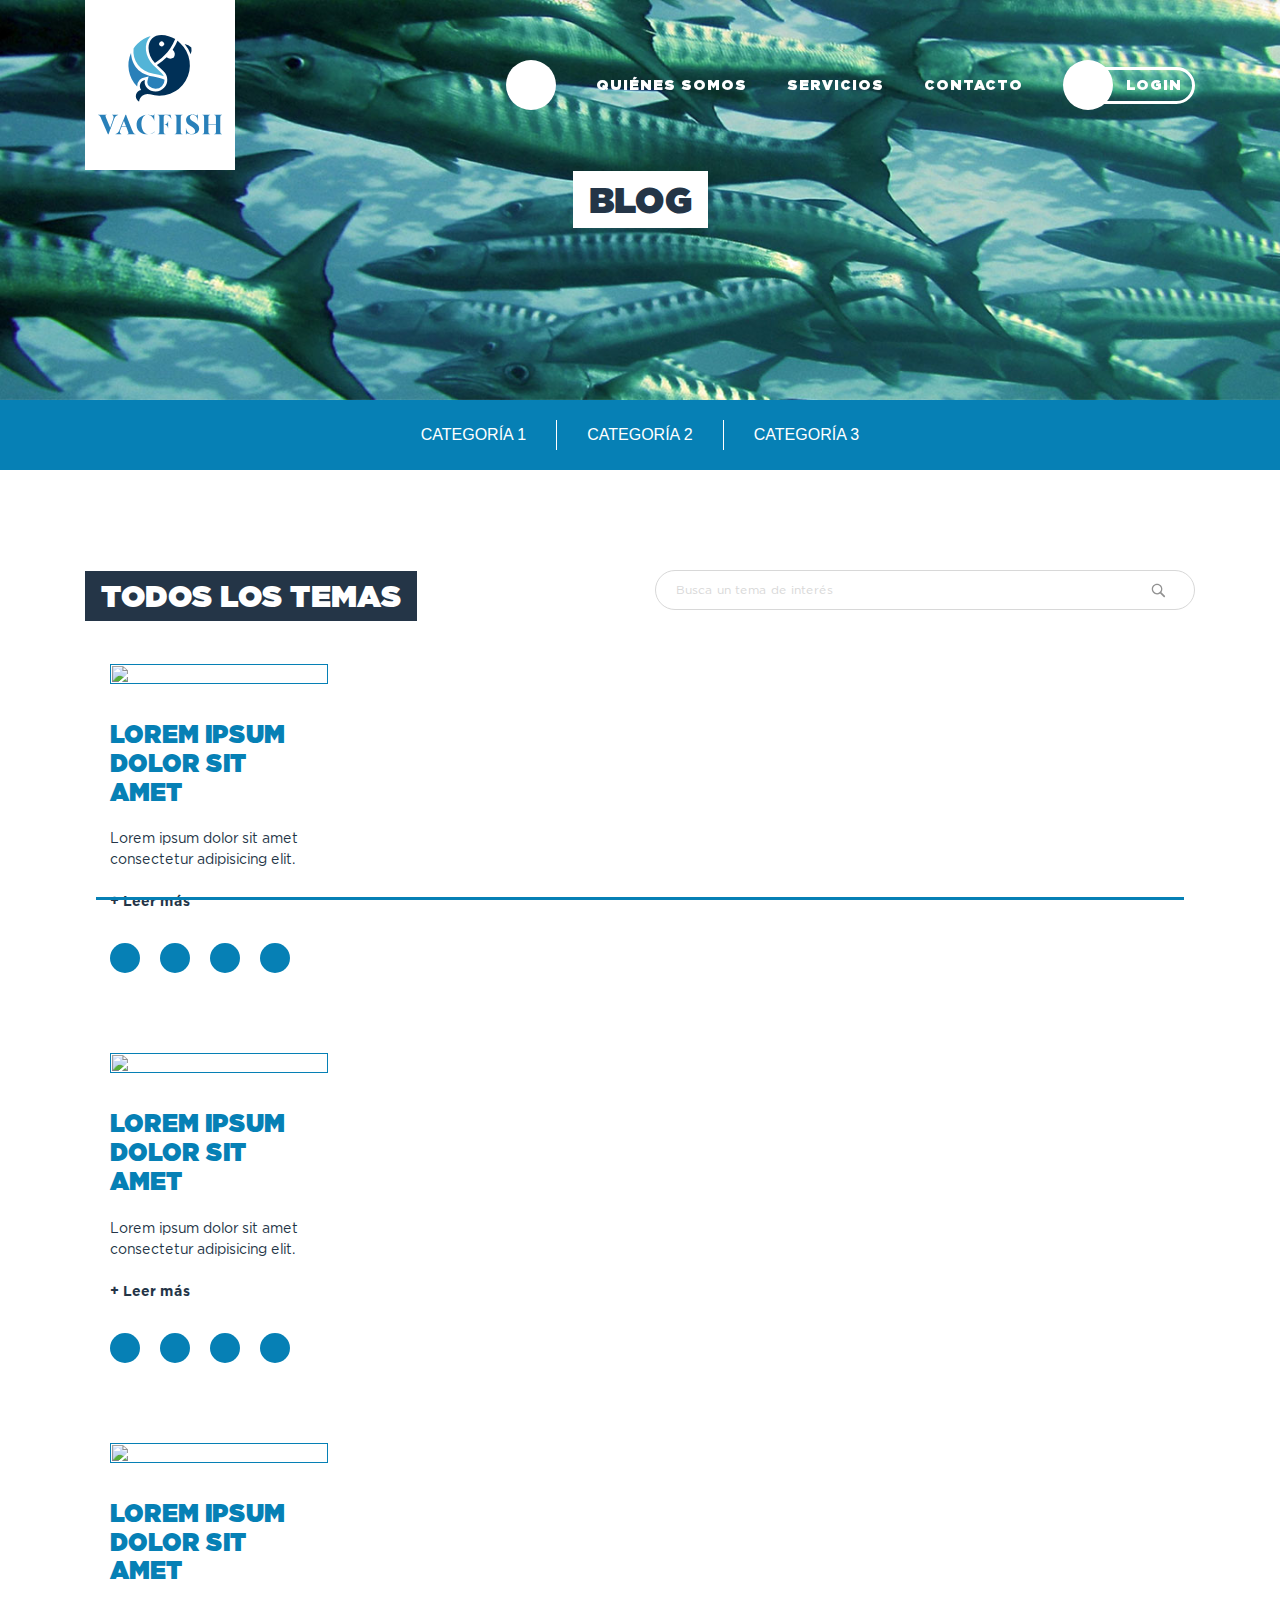
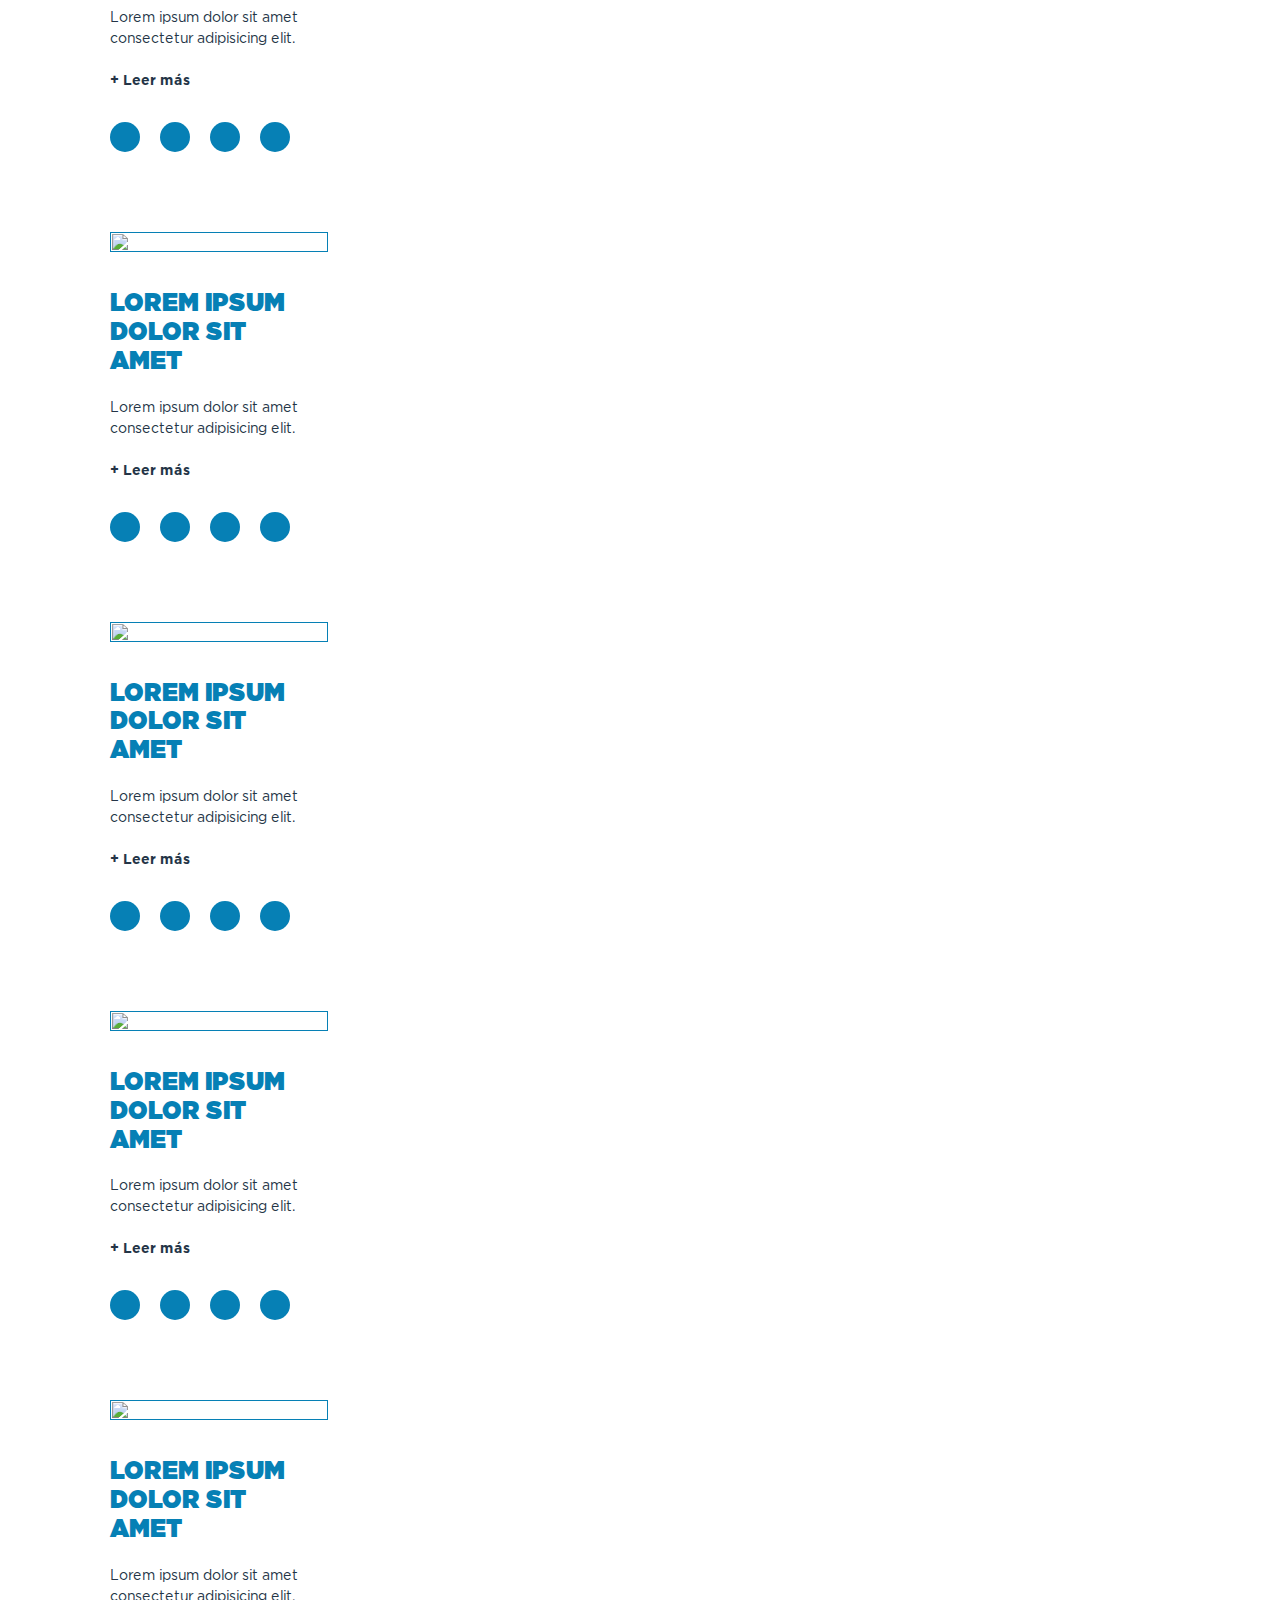
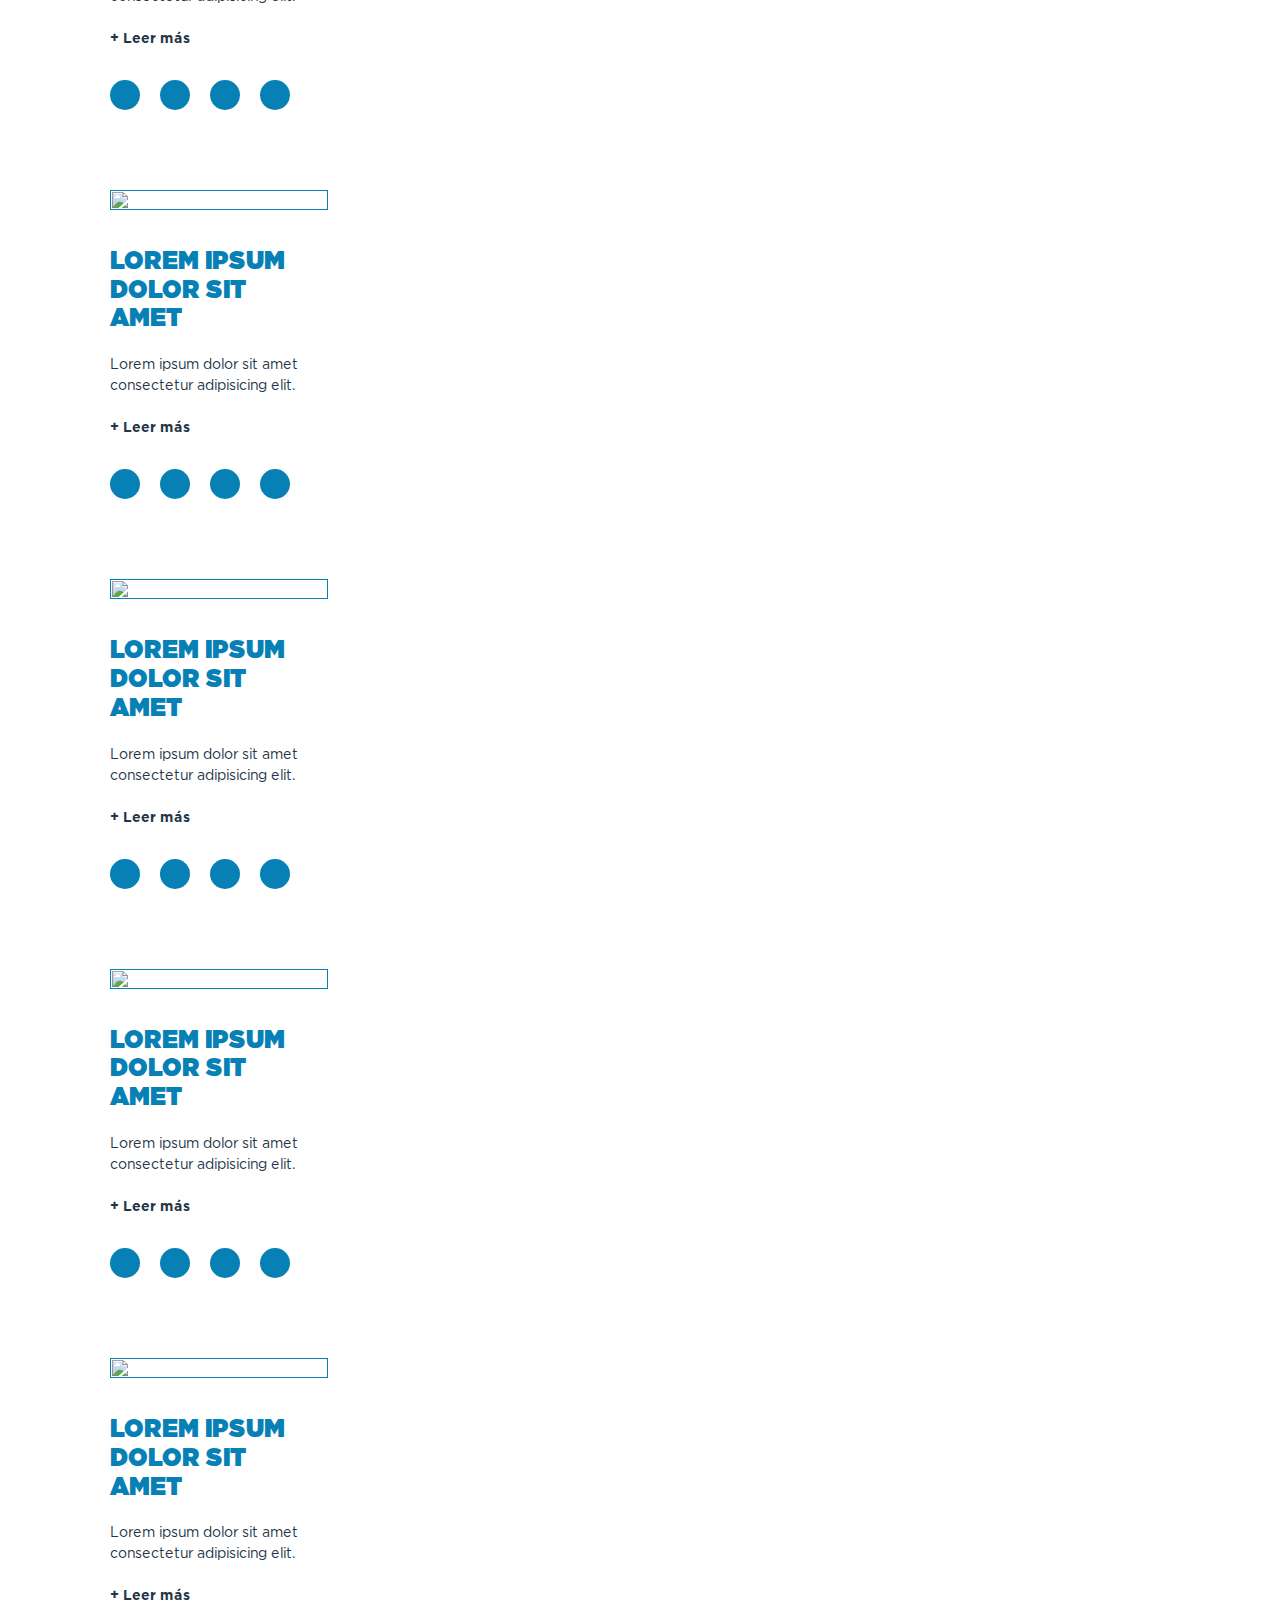
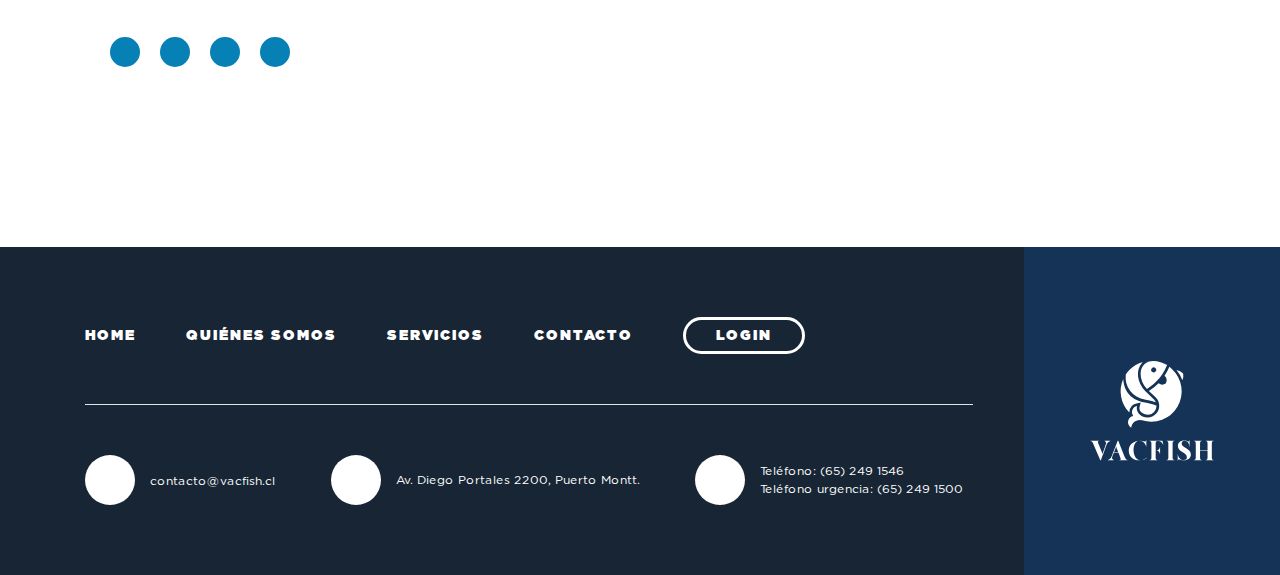
==== blog.html @ abd95c02 "primer commit" ====
<!doctype html>
<html lang="es">
	<head>
		<title></title>
		<meta charset="UTF-8">
		<meta name="description" content="">
		<meta name="keywords" content="">
		<meta property="og:url" content="">
		<meta property="og:type" content="website">
		<meta property="og:title" content="">
		<meta property="og:description" content="">
		<meta property="og:image" content="">
		<meta property="og:image:width" content="">
		<meta property="og:image:height" content="">
		<link rel="stylesheet" href="assets/css/bootstrap.min.css">
		<link rel="stylesheet" href="assets/css/main.css">
		<link rel="apple-touch-icon" sizes="57x57" href="assets/images/favicon/apple-icon-57x57.png">
		<link rel="apple-touch-icon" sizes="60x60" href="assets/images/favicon/apple-icon-60x60.png">
		<link rel="apple-touch-icon" sizes="72x72" href="assets/images/favicon/apple-icon-72x72.png">
		<link rel="apple-touch-icon" sizes="76x76" href="assets/images/favicon/apple-icon-76x76.png">
		<link rel="apple-touch-icon" sizes="114x114" href="assets/images/favicon/apple-icon-114x114.png">
		<link rel="apple-touch-icon" sizes="120x120" href="assets/images/favicon/apple-icon-120x120.png">
		<link rel="apple-touch-icon" sizes="144x144" href="assets/images/favicon/apple-icon-144x144.png">
		<link rel="apple-touch-icon" sizes="152x152" href="assets/images/favicon/apple-icon-152x152.png">
		<link rel="icon" sizes="16x16" href="assets/images/favicon/favicon-16x16.png">
		<link rel="icon" sizes="32x32" href="assets/images/favicon/favicon-32x32.png">
		<link rel="icon" sizes="96x96" href="assets/images/favicon/favicon-96x96.png">
		<meta name="viewport" content="width=device-width, user-scalable=no">
	</head>
	<body>
		<header class="header">
			<div class="container">
				<div class="logo">
					<a href="index.html">
						<img src="assets/svg/logo.svg" alt="">
					</a>
				</div>
				<nav>
					<ul>
						<li>
							<a href="index.html">
								<i class="fas fa-home"></i>
							</a>
						</li>
						<li>
							<a href="quienes-somos.html">Quiénes somos</a>
						</li>
						<li>
							<a href="servicios.html">Servicios</a>
						</li>
						<li>
							<a href="contacto.html">Contacto</a>
						</li>
						<li>
							<a href="">
								<i class="fas fa-user"></i>
								<span>Login</span>
							</a>
						</li>
					</ul>
				</nav>
				<nav class="navbar navbar-expand-lg navbar-light">
					<a class="navbar-brand" href="index.html">
						<img src="assets/svg/logo.svg" alt="">
					</a>
					<button class="navbar-toggler" type="button" data-toggle="collapse" data-target="#navbarNav" aria-controls="navbarNav" aria-expanded="false" aria-label="Toggle navigation">
						<i class="fas fa-align-justify"></i>
					</button>
					<div class="collapse navbar-collapse" id="navbarNav">
						<ul>
							<li>
								<a href="index.html">
									<i class="fas fa-home"></i>
								</a>
							</li>
							<li>
								<a href="quienes-somos.html">Quiénes somos</a>
							</li>
							<li>
								<a href="servicios.html">Servicios</a>
							</li>
							<li>
								<a href="contacto.html">Contacto</a>
							</li>
							<li>
								<a href="">Login</a>
							</li>
						</ul>
					</div>
				</nav>
			</div>
		</header>
		<main class="margin">
			<section class="bannerBlog">
				<img src="assets/images/banner-blog.jpg" alt="">
				<h1>
					<span>Blog</span>
				</h1>
			</section>
			<section class="blog">
				<nav>
					<div class="container">
						<a href="">Categoría 1</a>
						<a href="">Categoría 2</a>
						<a href="">Categoría 3</a>
					</div>
				</nav>
				<div class="container">
					<div class="row">
						<div class="col-xs-12 col-sm-6 col-lg-6">
							<h2>
								<span>Todos los temas</span>
							</h2>
						</div>
						<div class="col-xs-12 col-sm-6 col-lg-6">
							<input type="search" name="" id="" placeholder="Busca un tema de interés">
						</div>
					</div>
				</div>
				<div class="containerGrid">
					<div class="item">
						<a href="">
							<img src="http://placehold.it/350x300">
						</a>
						<a href="">
							<h3>Lorem ipsum dolor sit amet</h3>
						</a>
						<p>Lorem ipsum dolor sit amet consectetur adipisicing elit.</p>
						<a href="" class="readMore">+ Leer más</a>
						<div class="share">
							<a href="">
								<i class="fab fa-facebook-f"></i>
							</a>
							<a href="">
								<i class="fab fa-twitter"></i>
							</a>
							<a href="">
								<i class="fab fa-whatsapp"></i>
							</a>
							<a href="">
								<i class="fab fa-google-plus-g"></i>
							</a>
						</div>
					</div>
					<div class="item">
						<a href="">
							<img src="http://placehold.it/350x300">
						</a>
						<a href="">
							<h3>Lorem ipsum dolor sit amet</h3>
						</a>
						<p>Lorem ipsum dolor sit amet consectetur adipisicing elit.</p>
						<a href="" class="readMore">+ Leer más</a>
						<div class="share">
							<a href="">
								<i class="fab fa-facebook-f"></i>
							</a>
							<a href="">
								<i class="fab fa-twitter"></i>
							</a>
							<a href="">
								<i class="fab fa-whatsapp"></i>
							</a>
							<a href="">
								<i class="fab fa-google-plus-g"></i>
							</a>
						</div>
					</div>
					<div class="item">
						<a href="">
							<img src="http://placehold.it/350x300">
						</a>
						<a href="">
							<h3>Lorem ipsum dolor sit amet</h3>
						</a>
						<p>Lorem ipsum dolor sit amet consectetur adipisicing elit.</p>
						<a href="" class="readMore">+ Leer más</a>
						<div class="share">
							<a href="">
								<i class="fab fa-facebook-f"></i>
							</a>
							<a href="">
								<i class="fab fa-twitter"></i>
							</a>
							<a href="">
								<i class="fab fa-whatsapp"></i>
							</a>
							<a href="">
								<i class="fab fa-google-plus-g"></i>
							</a>
						</div>
					</div>
					<div class="item">
						<a href="">
							<img src="http://placehold.it/350x300">
						</a>
						<a href="">
							<h3>Lorem ipsum dolor sit amet</h3>
						</a>
						<p>Lorem ipsum dolor sit amet consectetur adipisicing elit.</p>
						<a href="" class="readMore">+ Leer más</a>
						<div class="share">
							<a href="">
								<i class="fab fa-facebook-f"></i>
							</a>
							<a href="">
								<i class="fab fa-twitter"></i>
							</a>
							<a href="">
								<i class="fab fa-whatsapp"></i>
							</a>
							<a href="">
								<i class="fab fa-google-plus-g"></i>
							</a>
						</div>
					</div>
					<div class="item">
						<a href="">
							<img src="http://placehold.it/350x300">
						</a>
						<a href="">
							<h3>Lorem ipsum dolor sit amet</h3>
						</a>
						<p>Lorem ipsum dolor sit amet consectetur adipisicing elit.</p>
						<a href="" class="readMore">+ Leer más</a>
						<div class="share">
							<a href="">
								<i class="fab fa-facebook-f"></i>
							</a>
							<a href="">
								<i class="fab fa-twitter"></i>
							</a>
							<a href="">
								<i class="fab fa-whatsapp"></i>
							</a>
							<a href="">
								<i class="fab fa-google-plus-g"></i>
							</a>
						</div>
					</div>
					<div class="item">
						<a href="">
							<img src="http://placehold.it/350x300">
						</a>
						<a href="">
							<h3>Lorem ipsum dolor sit amet</h3>
						</a>
						<p>Lorem ipsum dolor sit amet consectetur adipisicing elit.</p>
						<a href="" class="readMore">+ Leer más</a>
						<div class="share">
							<a href="">
								<i class="fab fa-facebook-f"></i>
							</a>
							<a href="">
								<i class="fab fa-twitter"></i>
							</a>
							<a href="">
								<i class="fab fa-whatsapp"></i>
							</a>
							<a href="">
								<i class="fab fa-google-plus-g"></i>
							</a>
						</div>
					</div>
					<div class="item">
						<a href="">
							<img src="http://placehold.it/350x300">
						</a>
						<a href="">
							<h3>Lorem ipsum dolor sit amet</h3>
						</a>
						<p>Lorem ipsum dolor sit amet consectetur adipisicing elit.</p>
						<a href="" class="readMore">+ Leer más</a>
						<div class="share">
							<a href="">
								<i class="fab fa-facebook-f"></i>
							</a>
							<a href="">
								<i class="fab fa-twitter"></i>
							</a>
							<a href="">
								<i class="fab fa-whatsapp"></i>
							</a>
							<a href="">
								<i class="fab fa-google-plus-g"></i>
							</a>
						</div>
					</div>
					<div class="item">
						<a href="">
							<img src="http://placehold.it/350x300">
						</a>
						<a href="">
							<h3>Lorem ipsum dolor sit amet</h3>
						</a>
						<p>Lorem ipsum dolor sit amet consectetur adipisicing elit.</p>
						<a href="" class="readMore">+ Leer más</a>
						<div class="share">
							<a href="">
								<i class="fab fa-facebook-f"></i>
							</a>
							<a href="">
								<i class="fab fa-twitter"></i>
							</a>
							<a href="">
								<i class="fab fa-whatsapp"></i>
							</a>
							<a href="">
								<i class="fab fa-google-plus-g"></i>
							</a>
						</div>
					</div>
					<div class="item">
						<a href="">
							<img src="http://placehold.it/350x300">
						</a>
						<a href="">
							<h3>Lorem ipsum dolor sit amet</h3>
						</a>
						<p>Lorem ipsum dolor sit amet consectetur adipisicing elit.</p>
						<a href="" class="readMore">+ Leer más</a>
						<div class="share">
							<a href="">
								<i class="fab fa-facebook-f"></i>
							</a>
							<a href="">
								<i class="fab fa-twitter"></i>
							</a>
							<a href="">
								<i class="fab fa-whatsapp"></i>
							</a>
							<a href="">
								<i class="fab fa-google-plus-g"></i>
							</a>
						</div>
					</div>
					<div class="item">
						<a href="">
							<img src="http://placehold.it/350x300">
						</a>
						<a href="">
							<h3>Lorem ipsum dolor sit amet</h3>
						</a>
						<p>Lorem ipsum dolor sit amet consectetur adipisicing elit.</p>
						<a href="" class="readMore">+ Leer más</a>
						<div class="share">
							<a href="">
								<i class="fab fa-facebook-f"></i>
							</a>
							<a href="">
								<i class="fab fa-twitter"></i>
							</a>
							<a href="">
								<i class="fab fa-whatsapp"></i>
							</a>
							<a href="">
								<i class="fab fa-google-plus-g"></i>
							</a>
						</div>
					</div>
					<div class="item">
						<a href="">
							<img src="http://placehold.it/350x300">
						</a>
						<a href="">
							<h3>Lorem ipsum dolor sit amet</h3>
						</a>
						<p>Lorem ipsum dolor sit amet consectetur adipisicing elit.</p>
						<a href="" class="readMore">+ Leer más</a>
						<div class="share">
							<a href="">
								<i class="fab fa-facebook-f"></i>
							</a>
							<a href="">
								<i class="fab fa-twitter"></i>
							</a>
							<a href="">
								<i class="fab fa-whatsapp"></i>
							</a>
							<a href="">
								<i class="fab fa-google-plus-g"></i>
							</a>
						</div>
					</div>
				</div>
			</section>
		</main>
		<footer>
			<div class="container">
				<nav>
					<ul>
						<li>
							<a href="index.html">Home</a>
						</li>
						<li>
							<a href="quienes-somos.html">Quiénes somos</a>
						</li>
						<li>
							<a href="servicios.html">Servicios</a>
						</li>
						<li>
							<a href="contacto.html">Contacto</a>
						</li>
						<li>
							<a href="">
								<span>Login</span></a>
						</li>
					</ul>
				</nav>
				<hr>
				<div class="contact">
					<div class="column">
						<div class="icon">
							<i class="far fa-envelope"></i>
						</div>
						<div class="text">
							<a href="mailto:contacto@vacfish.cl">contacto@vacfish.cl</a>
						</div>
					</div>
					<div class="column">
						<div class="icon">
							<i class="fas fa-map-marker-alt"></i>
						</div>
						<div class="text">
							<p>Av. Diego Portales 2200, Puerto Montt.</p>
						</div>
					</div>
					<div class="column">
						<div class="icon">
							<i class="fas fa-phone"></i>
						</div>
						<div class="text">
							<p>Teléfono: <a href="tel:+652491546">(65) 249 1546</a></p>
							<p>Teléfono urgencia: <a href="tel:+652491500">(65) 249 1500</a></p>
						</div>
					</div>
				</div>
			</div>
			<a class="logo" href="">
				<img src="assets/svg/logo.svg" alt="">
			</a>
		</footer>
		<link rel="stylesheet" href="assets/css/swiper.min.css">
		<link rel="stylesheet" href="https://use.fontawesome.com/releases/v5.6.3/css/all.css" integrity="sha384-UHRtZLI+pbxtHCWp1t77Bi1L4ZtiqrqD80Kn4Z8NTSRyMA2Fd33n5dQ8lWUE00s/" crossorigin="anonymous">
		<script type="text/javascript" src="assets/js/jquery.min.js"></script>
		<script type="text/javascript" src="https://cdnjs.cloudflare.com/ajax/libs/masonry/3.3.2/masonry.pkgd.min.js"></script>
		<script type="text/javascript" src="assets/js/bootstrap.min.js"></script>
		<script>
			$(function() {
				var header = $(".header");
				$(window).scroll(function() {
					var scroll = $(window).scrollTop();
					if (scroll >= 1) {
						header.removeClass('header').addClass("headerScroll");
					} else {
						header.removeClass("headerScroll").addClass('header');
					}
				});
			});
			$(function() {
				var margin = $(".margin");
				$(window).scroll(function() {
					var scroll = $(window).scrollTop();
					if (scroll >= 1) {
						margin.removeClass('margin').addClass("marginScroll");
					} else {
						margin.removeClass("marginScroll").addClass('margin');
					}
				});
			});
			var container = document.querySelector('.containerGrid')
			var msnry = new Masonry( container, {
				itemSelector: '.item'
			});
		</script>
	</body>
</html>
---- assets/css/main.css ----
@import url(../css/fonts.css);
/*COLORES*/
/**/
/* line 2, ../sass/components/_header.scss */
header.header, header.headerScroll {
  width: 100%;
  position: fixed;
  top: 0;
  z-index: 9999;
}
/* line 8, ../sass/components/_header.scss */
header.header .container, header.headerScroll .container {
  display: flex;
  flex-flow: row wrap;
  align-items: center;
  justify-content: space-between;
}
/* line 13, ../sass/components/_header.scss */
header.header .container .logo, header.headerScroll .container .logo {
  width: 150px;
  height: 170px;
  display: inline-flex;
  align-items: center;
  justify-content: center;
  background: #fff;
  z-index: 999;
}
/* line 22, ../sass/components/_header.scss */
header.header .container .logo a img, header.headerScroll .container .logo a img {
  height: 100px;
}
/* line 27, ../sass/components/_header.scss */
header.header .container nav, header.headerScroll .container nav {
  display: inline-flex;
  z-index: 999;
}
/* line 30, ../sass/components/_header.scss */
header.header .container nav ul, header.headerScroll .container nav ul {
  display: flex;
  flex-flow: row wrap;
  justify-content: flex-end;
}
/* line 34, ../sass/components/_header.scss */
header.header .container nav ul li, header.headerScroll .container nav ul li {
  display: flex;
  align-items: center;
  justify-content: center;
  margin-left: 40px;
}
/* line 39, ../sass/components/_header.scss */
header.header .container nav ul li a, header.headerScroll .container nav ul li a {
  display: flex;
  align-items: center;
  letter-spacing: 1px;
  text-transform: uppercase;
  font-family: "Gotham Ultra";
  font-size: 14px;
  color: #fff;
}
/* line 47, ../sass/components/_header.scss */
header.header .container nav ul li a i, header.headerScroll .container nav ul li a i {
  width: 50px;
  height: 50px;
  display: flex;
  align-items: center;
  justify-content: center;
  z-index: 999;
  background: #fff;
  border-radius: 100%;
  font-size: 24px;
  color: #243547;
}
/* line 59, ../sass/components/_header.scss */
header.header .container nav ul li a span, header.headerScroll .container nav ul li a span {
  display: flex;
  align-items: center;
  margin-left: -30px;
  padding: 5px 10px 5px 40px;
  border: 3px solid #fff;
  border-radius: 20px;
}
/* line 67, ../sass/components/_header.scss */
header.header .container nav ul li a:hover, header.headerScroll .container nav ul li a:hover {
  color: #0680b5;
}
/* line 69, ../sass/components/_header.scss */
header.header .container nav ul li a:hover i, header.headerScroll .container nav ul li a:hover i {
  background: #0680b5;
  color: #fff;
  transition: .3s ease-in;
}
/* line 74, ../sass/components/_header.scss */
header.header .container nav ul li a:hover span, header.headerScroll .container nav ul li a:hover span {
  background: #0680b5;
  border: 3px solid #0680b5;
  color: #fff;
  transition: .3s ease-in;
}
/* line 84, ../sass/components/_header.scss */
header.header .container nav.navbar, header.headerScroll .container nav.navbar {
  display: none;
}
@media (max-width: 991px) {
  /* line 91, ../sass/components/_header.scss */
  header.header .container .logo, header.headerScroll .container .logo {
    width: 100px;
    height: 130px;
  }
  /* line 94, ../sass/components/_header.scss */
  header.header .container .logo img, header.headerScroll .container .logo img {
    height: 70px;
  }
  /* line 100, ../sass/components/_header.scss */
  header.header .container nav ul li, header.headerScroll .container nav ul li {
    margin-left: 20px;
  }
  /* line 102, ../sass/components/_header.scss */
  header.header .container nav ul li a, header.headerScroll .container nav ul li a {
    font-size: 12px;
  }
  /* line 104, ../sass/components/_header.scss */
  header.header .container nav ul li a i, header.headerScroll .container nav ul li a i {
    width: 30px;
    height: 30px;
    font-size: 16px;
  }
  /* line 109, ../sass/components/_header.scss */
  header.header .container nav ul li a span, header.headerScroll .container nav ul li a span {
    padding: 0 15px 0 40px;
  }
}
@media (max-width: 767px) {
  /* line 119, ../sass/components/_header.scss */
  header.header .container, header.headerScroll .container {
    width: 100%;
    max-width: 100%;
    position: absolute;
    z-index: 999;
    background: #fff;
  }
  /* line 125, ../sass/components/_header.scss */
  header.header .container .logo, header.headerScroll .container .logo {
    display: none;
  }
  /* line 128, ../sass/components/_header.scss */
  header.header .container nav, header.headerScroll .container nav {
    display: none;
  }
  /* line 130, ../sass/components/_header.scss */
  header.header .container nav.navbar, header.headerScroll .container nav.navbar {
    width: 100%;
    display: flex;
    flex-flow: row wrap;
    align-items: center;
    padding: 0;
    position: relative;
  }
  /* line 137, ../sass/components/_header.scss */
  header.header .container nav.navbar .navbar-brand, header.headerScroll .container nav.navbar .navbar-brand {
    width: 70px;
    height: 100px;
    display: inline-flex;
    align-items: center;
    justify-content: center;
    margin: 0;
    padding: 0;
    background: #fff;
  }
  /* line 146, ../sass/components/_header.scss */
  header.header .container nav.navbar .navbar-brand img, header.headerScroll .container nav.navbar .navbar-brand img {
    height: 50px;
  }
  /* line 150, ../sass/components/_header.scss */
  header.header .container nav.navbar .navbar-toggler, header.headerScroll .container nav.navbar .navbar-toggler {
    position: absolute;
    top: 35px;
    right: 0;
    border: 1px solid #0680b5;
  }
  /* line 155, ../sass/components/_header.scss */
  header.header .container nav.navbar .navbar-toggler i, header.headerScroll .container nav.navbar .navbar-toggler i {
    color: #0680b5;
  }
  /* line 160, ../sass/components/_header.scss */
  header.header .container nav.navbar .navbar-collapse ul, header.headerScroll .container nav.navbar .navbar-collapse ul {
    max-height: calc(100vh - 50px) !important;
    flex-flow: column wrap;
    background: #fff;
  }
  /* line 164, ../sass/components/_header.scss */
  header.header .container nav.navbar .navbar-collapse ul li, header.headerScroll .container nav.navbar .navbar-collapse ul li {
    margin-bottom: 15px;
    margin-left: 0;
  }
  /* line 167, ../sass/components/_header.scss */
  header.header .container nav.navbar .navbar-collapse ul li a, header.headerScroll .container nav.navbar .navbar-collapse ul li a {
    font-size: 14px;
    color: #0680b5;
  }
  /* line 170, ../sass/components/_header.scss */
  header.header .container nav.navbar .navbar-collapse ul li a:hover, header.headerScroll .container nav.navbar .navbar-collapse ul li a:hover {
    color: #243547;
  }
}
/* line 182, ../sass/components/_header.scss */
header.headerScroll {
  background: #fff;
  box-shadow: 0px 0px 10px 0px rgba(0, 0, 0, 0.1);
  transition: .2s all;
}
/* line 187, ../sass/components/_header.scss */
header.headerScroll .container .logo {
  height: auto;
  padding: 20px 0;
  transition: .2s all;
}
/* line 192, ../sass/components/_header.scss */
header.headerScroll .container .logo a img {
  height: 50px;
  transition: .2s all;
}
/* line 201, ../sass/components/_header.scss */
header.headerScroll .container nav ul li a {
  color: #243547;
  transition: .2s all;
}
/* line 204, ../sass/components/_header.scss */
header.headerScroll .container nav ul li a i {
  background: #243547;
  color: #fff;
  transition: .2s all;
}
/* line 209, ../sass/components/_header.scss */
header.headerScroll .container nav ul li a span {
  border: 3px solid #243547;
  transition: .2s all;
}

/* line 1, ../sass/components/_home.scss */
.margin {
  margin-top: 0;
  transition: .2s all;
}

/* line 5, ../sass/components/_home.scss */
.marginScroll {
  margin-top: 90px;
  transition: .2s all;
}

/* line 9, ../sass/components/_home.scss */
.sliderHome {
  width: 100%;
  height: 100%;
}
/* line 13, ../sass/components/_home.scss */
.sliderHome .swiper-slide img {
  width: 100%;
  height: 100%;
  object-fit: cover;
}
/* line 19, ../sass/components/_home.scss */
.sliderHome .swiper-slide article .containerText {
  width: 100%;
  max-width: 1140px;
  display: flex;
  flex-flow: column wrap;
  align-items: flex-end;
  margin: 0 auto;
  padding: 0 15px;
  position: absolute;
  right: 0;
  bottom: 50px;
  left: 0;
}
/* line 31, ../sass/components/_home.scss */
.sliderHome .swiper-slide article .containerText .text {
  width: 40%;
  text-align: right;
}
/* line 35, ../sass/components/_home.scss */
.sliderHome .swiper-slide article .containerText .text .title h2 {
  display: inline-block;
  margin-right: 1rem;
  margin-bottom: .5rem;
  text-transform: uppercase;
  font-family: "Gotham Ultra";
  font-size: 40px;
  color: #243547;
}
/* line 43, ../sass/components/_home.scss */
.sliderHome .swiper-slide article .containerText .text .title h2 span {
  padding: .5rem 0;
  background: #fff;
  box-shadow: 1rem 0px 0px #fff, -1rem 0px 0px #fff;
  transition: .3s ease-in-out;
}
/* line 51, ../sass/components/_home.scss */
.sliderHome .swiper-slide article .containerText .text .title:hover h2 {
  color: #fff;
}
/* line 53, ../sass/components/_home.scss */
.sliderHome .swiper-slide article .containerText .text .title:hover h2 span {
  background: #54bdd9;
  box-shadow: 1rem 0px 0px #54bdd9, -1rem 0px 0px #54bdd9;
  transition: .3s ease-in;
}
/* line 61, ../sass/components/_home.scss */
.sliderHome .swiper-slide article .containerText .text p {
  margin-top: 20px;
  font-family: "Gotham Book";
  font-size: 18px;
  color: #fff;
}
/* line 67, ../sass/components/_home.scss */
.sliderHome .swiper-slide article .containerText .text .readMore {
  display: inline-block;
  margin-top: 30px;
  padding: 10px 20px;
  border: 2px solid #fff;
  letter-spacing: 1px;
  text-transform: uppercase;
  font-family: "Gotham Ultra";
  font-size: 14px;
  color: #fff;
}
/* line 77, ../sass/components/_home.scss */
.sliderHome .swiper-slide article .containerText .text .readMore:hover {
  background: #54bdd9;
  border: 2px solid #54bdd9;
}
/* line 87, ../sass/components/_home.scss */
.sliderHome .swiper-pagination-bullets .swiper-pagination-bullet {
  width: 20px !important;
  height: 20px !important;
  margin: 0 15px 0 0 !important;
  background: #fff;
  opacity: 1;
}
/* line 93, ../sass/components/_home.scss */
.sliderHome .swiper-pagination-bullets .swiper-pagination-bullet-active {
  border: 3px solid #54bdd9;
}
/* line 96, ../sass/components/_home.scss */
.sliderHome .swiper-pagination-bullets .swiper-pagination-bullet:last-of-type {
  margin-right: 0 !important;
}
@media (max-width: 1199px) {
  /* line 104, ../sass/components/_home.scss */
  .sliderHome .swiper-slide article .containerText {
    max-width: 960px;
  }
}
@media (max-width: 991px) {
  /* line 113, ../sass/components/_home.scss */
  .sliderHome .swiper-slide article .containerText {
    max-width: 720px;
  }
  /* line 115, ../sass/components/_home.scss */
  .sliderHome .swiper-slide article .containerText .text {
    width: 50%;
  }
  /* line 118, ../sass/components/_home.scss */
  .sliderHome .swiper-slide article .containerText .text .title h2 {
    font-size: 30px;
  }
  /* line 122, ../sass/components/_home.scss */
  .sliderHome .swiper-slide article .containerText .text p {
    font-size: 16px;
  }
}
@media (max-width: 767px) {
  /* line 133, ../sass/components/_home.scss */
  .sliderHome .swiper-slide article .containerText {
    max-width: 540px;
  }
  /* line 135, ../sass/components/_home.scss */
  .sliderHome .swiper-slide article .containerText .text {
    width: 80%;
  }
}
@media (max-width: 575px) {
  /* line 145, ../sass/components/_home.scss */
  .sliderHome .swiper-slide article .containerText {
    max-width: 300px;
  }
  /* line 147, ../sass/components/_home.scss */
  .sliderHome .swiper-slide article .containerText .text {
    width: 100%;
    text-align: center;
  }
  /* line 150, ../sass/components/_home.scss */
  .sliderHome .swiper-slide article .containerText .text h2 {
    margin-left: 1rem;
  }
}

/* line 159, ../sass/components/_home.scss */
.featuredNews {
  padding: 100px 0;
}
/* line 161, ../sass/components/_home.scss */
.featuredNews article {
  margin-bottom: 100px;
}
/* line 163, ../sass/components/_home.scss */
.featuredNews article:last-of-type {
  margin-bottom: 0;
}
/* line 168, ../sass/components/_home.scss */
.featuredNews .title h2 {
  display: inline-block;
  margin-top: .3rem;
  margin-bottom: 20px;
  margin-left: 1rem;
  line-height: 40px;
  text-transform: uppercase;
  font-family: "Gotham Ultra";
  font-size: 30px;
  color: #fff;
}
/* line 178, ../sass/components/_home.scss */
.featuredNews .title h2 span {
  padding: .5rem 0;
  background: #243547;
  box-shadow: 1rem 0px 0px #243547, -1rem 0px 0px #243547;
  transition: .3s ease-in-out;
}
/* line 186, ../sass/components/_home.scss */
.featuredNews .title:hover h2 {
  color: #fff;
}
/* line 188, ../sass/components/_home.scss */
.featuredNews .title:hover h2 span {
  background: #0680b5;
  box-shadow: 1rem 0px 0px #0680b5, -1rem 0px 0px #0680b5;
  transition: .3s ease-in;
}
/* line 196, ../sass/components/_home.scss */
.featuredNews p {
  font-family: "Gotham Book";
  font-size: 14px;
  color: #243547;
}
/* line 201, ../sass/components/_home.scss */
.featuredNews .readMore {
  display: inline-block;
  margin-top: 30px;
  padding: 10px 20px;
  border: 2px solid #243547;
  letter-spacing: 1px;
  text-align: center;
  text-transform: uppercase;
  font-family: "Gotham Ultra";
  font-size: 14px;
  color: #243547;
}
/* line 212, ../sass/components/_home.scss */
.featuredNews .readMore:hover {
  background: #0680b5;
  border: 2px solid #0680b5;
  color: #fff;
}
/* line 219, ../sass/components/_home.scss */
.featuredNews a img {
  width: 100%;
  height: 100%;
  object-fit: cover;
}
@media (max-width: 991px) {
  /* line 226, ../sass/components/_home.scss */
  .featuredNews article {
    margin-bottom: 50px;
  }
  /* line 229, ../sass/components/_home.scss */
  .featuredNews .readMore {
    width: 100%;
    margin-bottom: 30px;
  }
}

/* line 235, ../sass/components/_home.scss */
.news {
  padding-bottom: 100px;
}
/* line 238, ../sass/components/_home.scss */
.news article .img {
  height: 200px;
  display: block;
  margin-bottom: 30px;
}
/* line 242, ../sass/components/_home.scss */
.news article .img img {
  width: 100%;
  height: 100%;
  object-fit: cover;
}
/* line 249, ../sass/components/_home.scss */
.news article .title h2 {
  display: inline-block;
  margin-top: .2rem;
  margin-left: .5rem;
  line-height: 30px;
  text-transform: uppercase;
  font-family: "Gotham Ultra";
  font-size: 22px;
  color: #fff;
}
/* line 258, ../sass/components/_home.scss */
.news article .title h2 span {
  padding: .3rem 0;
  background: #243547;
  box-shadow: 0.5rem 0px 0px #243547, -0.5rem 0px 0px #243547;
  transition: .3s ease-in-out;
}
/* line 266, ../sass/components/_home.scss */
.news article .title:hover h2 {
  color: #fff;
}
/* line 268, ../sass/components/_home.scss */
.news article .title:hover h2 span {
  background: #0680b5;
  box-shadow: 0.5rem 0px 0px #0680b5, -0.5rem 0px 0px #0680b5;
  transition: .3s ease-in;
}
/* line 276, ../sass/components/_home.scss */
.news article p {
  margin-top: 20px;
  font-family: "Gotham Book";
  font-size: 14px;
  color: #243547;
}
/* line 282, ../sass/components/_home.scss */
.news article .readMore {
  display: inline-block;
  margin-top: 30px;
  padding: 10px 20px;
  border: 2px solid #243547;
  letter-spacing: 1px;
  text-align: center;
  text-transform: uppercase;
  font-family: "Gotham Ultra";
  font-size: 14px;
  color: #243547;
}
/* line 293, ../sass/components/_home.scss */
.news article .readMore:hover {
  background: #0680b5;
  border: 2px solid #0680b5;
  color: #fff;
}
@media (max-width: 991px) {
  /* line 302, ../sass/components/_home.scss */
  .news .row [class*=col-sm]:nth-of-type(1),
  .news .row [class*=col-sm]:nth-of-type(2) {
    margin-bottom: 50px;
  }
}
@media (max-width: 575px) {
  /* line 310, ../sass/components/_home.scss */
  .news .row [class*=col-sm]:nth-of-type(3) {
    margin-bottom: 50px;
  }
  /* line 315, ../sass/components/_home.scss */
  .news article .readMore {
    width: 100%;
  }
}

/* line 1, ../sass/components/_quienes-somos.scss */
.bannerUs {
  height: 400px;
  display: flex;
  flex-flow: column wrap;
  justify-content: center;
  position: relative;
}
/* line 7, ../sass/components/_quienes-somos.scss */
.bannerUs img {
  width: 100%;
  height: 100%;
  position: absolute;
  object-fit: cover;
}
/* line 13, ../sass/components/_quienes-somos.scss */
.bannerUs h1 {
  display: block;
  margin: 0 auto;
  z-index: 888;
  text-transform: uppercase;
  font-family: "Gotham Ultra";
  font-size: 36px;
  color: #243547;
}
/* line 21, ../sass/components/_quienes-somos.scss */
.bannerUs h1 span {
  padding: .5rem 0;
  background: #fff;
  box-shadow: 1rem 0px 0px #fff, -1rem 0px 0px #fff;
}
@media (max-width: 575px) {
  /* line 1, ../sass/components/_quienes-somos.scss */
  .bannerUs {
    height: 300px;
  }
  /* line 29, ../sass/components/_quienes-somos.scss */
  .bannerUs h1 {
    font-size: 26px;
  }
}

/* line 34, ../sass/components/_quienes-somos.scss */
.infoUs {
  padding: 100px 0;
}
/* line 36, ../sass/components/_quienes-somos.scss */
.infoUs h2 {
  display: inline-block;
  margin-top: .3rem;
  margin-bottom: 30px;
  margin-left: 1rem;
  line-height: 40px;
  text-transform: uppercase;
  font-family: "Gotham Ultra";
  font-size: 30px;
  color: #fff;
}
/* line 46, ../sass/components/_quienes-somos.scss */
.infoUs h2 span {
  padding: .5rem 0;
  background: #243547;
  box-shadow: 1rem 0px 0px #243547, -1rem 0px 0px #243547;
}
/* line 52, ../sass/components/_quienes-somos.scss */
.infoUs p {
  margin-bottom: 20px;
  font-family: "Gotham Book";
  font-size: 14px;
  color: #243547;
}
/* line 57, ../sass/components/_quienes-somos.scss */
.infoUs p:last-of-type {
  margin-bottom: 0;
}
/* line 61, ../sass/components/_quienes-somos.scss */
.infoUs img {
  width: 100%;
  height: 100%;
  object-fit: cover;
}
@media (max-width: 991px) {
  /* line 67, ../sass/components/_quienes-somos.scss */
  .infoUs h2 {
    margin-top: 50px;
  }
  /* line 70, ../sass/components/_quienes-somos.scss */
  .infoUs img {
    max-height: 300px;
  }
}

/* line 75, ../sass/components/_quienes-somos.scss */
.fullGray {
  padding: 100px 0;
  background: #f9f9f9;
}
/* line 78, ../sass/components/_quienes-somos.scss */
.fullGray .col {
  display: inline-flex;
  flex-flow: column wrap;
  padding: 0 50px;
}
/* line 82, ../sass/components/_quienes-somos.scss */
.fullGray .col img {
  width: 80px;
  height: 100px;
}
/* line 86, ../sass/components/_quienes-somos.scss */
.fullGray .col h2 {
  margin: 30px 0;
  text-transform: uppercase;
  font-family: "Gotham Ultra";
  font-size: 18px;
  color: #243547;
}
/* line 93, ../sass/components/_quienes-somos.scss */
.fullGray .col p {
  font-family: "Gotham Book";
  font-size: 14px;
  color: #243547;
}
@media (max-width: 991px) {
  /* line 100, ../sass/components/_quienes-somos.scss */
  .fullGray .col {
    padding: 0;
  }
}
@media (max-width: 575px) {
  /* line 105, ../sass/components/_quienes-somos.scss */
  .fullGray [class*=col-xs]:nth-of-type(2) {
    margin: 50px 0;
  }
  /* line 107, ../sass/components/_quienes-somos.scss */
  .fullGray [class*=col-xs]:nth-of-type(2) .col {
    padding: 50px 0;
    border-top: 1px solid #d8d8d8;
    border-bottom: 1px solid #d8d8d8;
  }
  /* line 111, ../sass/components/_quienes-somos.scss */
  .fullGray [class*=col-xs]:nth-of-type(2) .col img {
    height: auto;
  }
}

/* line 118, ../sass/components/_quienes-somos.scss */
.installations {
  padding: 100px 0;
}
/* line 120, ../sass/components/_quienes-somos.scss */
.installations h2 {
  display: inline-block;
  margin-top: .3rem;
  margin-bottom: 50px;
  margin-left: 1rem;
  line-height: 40px;
  text-transform: uppercase;
  font-family: "Gotham Ultra";
  font-size: 30px;
  color: #fff;
}
/* line 130, ../sass/components/_quienes-somos.scss */
.installations h2 span {
  padding: .5rem 0;
  background: #243547;
  box-shadow: 1rem 0px 0px #243547, -1rem 0px 0px #243547;
}
/* line 136, ../sass/components/_quienes-somos.scss */
.installations .swiper-button-prev {
  left: 50px;
}
/* line 139, ../sass/components/_quienes-somos.scss */
.installations .swiper-button-next {
  right: 50px;
}

/* line 1, ../sass/components/_servicios.scss */
.bannerServices {
  height: 400px;
  display: flex;
  flex-flow: column wrap;
  justify-content: center;
  position: relative;
}
/* line 7, ../sass/components/_servicios.scss */
.bannerServices img {
  width: 100%;
  height: 100%;
  position: absolute;
  object-fit: cover;
}
/* line 13, ../sass/components/_servicios.scss */
.bannerServices .containerTitle {
  width: 100%;
  max-width: 1140px;
  display: flex;
  flex-flow: column wrap;
  align-items: flex-end;
  margin: 0 auto;
  padding: 0 15px;
  position: absolute;
  right: 0;
  bottom: 50px;
  left: 0;
}
/* line 25, ../sass/components/_servicios.scss */
.bannerServices .containerTitle h1 {
  display: inline-block;
  text-align: right;
  text-transform: uppercase;
  font-family: "Gotham Ultra";
  font-size: 60px;
  color: #fff;
}
@media (max-width: 1199px) {
  /* line 35, ../sass/components/_servicios.scss */
  .bannerServices .containerTitle {
    max-width: 960px;
  }
}
@media (max-width: 991px) {
  /* line 40, ../sass/components/_servicios.scss */
  .bannerServices .containerTitle {
    max-width: 720px;
  }
  /* line 42, ../sass/components/_servicios.scss */
  .bannerServices .containerTitle h1 {
    font-size: 50px;
  }
}
@media (max-width: 767px) {
  /* line 1, ../sass/components/_servicios.scss */
  .bannerServices {
    align-items: center;
  }
  /* line 49, ../sass/components/_servicios.scss */
  .bannerServices .containerTitle {
    max-width: 540px;
    justify-content: center;
    top: 0;
    bottom: 0;
  }
  /* line 54, ../sass/components/_servicios.scss */
  .bannerServices .containerTitle h1 {
    margin: 0 auto;
    right: 0;
    left: 0;
    text-align: center;
    font-size: 30px;
  }
}
@media (max-width: 575px) {
  /* line 64, ../sass/components/_servicios.scss */
  .bannerServices .containerTitle {
    max-width: 300px;
  }
}

/* line 69, ../sass/components/_servicios.scss */
.sliderServicios {
  width: 100%;
  height: 400px;
}
/* line 73, ../sass/components/_servicios.scss */
.sliderServicios .swiper-slide img {
  width: 100%;
  height: 100%;
  object-fit: cover;
}
/* line 79, ../sass/components/_servicios.scss */
.sliderServicios .swiper-pagination-bullets {
  right: 20px;
  left: inherit !important;
  text-align: right;
}
/* line 83, ../sass/components/_servicios.scss */
.sliderServicios .swiper-pagination-bullets .swiper-pagination-bullet {
  width: 20px !important;
  height: 20px !important;
  margin: 0 15px 0 0 !important;
  background: #fff;
  opacity: 1;
}
/* line 89, ../sass/components/_servicios.scss */
.sliderServicios .swiper-pagination-bullets .swiper-pagination-bullet-active {
  border: 3px solid #54bdd9;
}
/* line 92, ../sass/components/_servicios.scss */
.sliderServicios .swiper-pagination-bullets .swiper-pagination-bullet:last-of-type {
  margin-right: 0 !important;
}
@media (max-width: 767px) {
  /* line 79, ../sass/components/_servicios.scss */
  .sliderServicios .swiper-pagination-bullets {
    left: 0;
    right: 0;
    text-align: center;
  }
}
@media (max-width: 767px) {
  /* line 69, ../sass/components/_servicios.scss */
  .sliderServicios {
    height: 300px;
  }
}

/* line 106, ../sass/components/_servicios.scss */
.services {
  padding: 100px 0;
}
/* line 108, ../sass/components/_servicios.scss */
.services article {
  margin-bottom: 100px;
}
/* line 110, ../sass/components/_servicios.scss */
.services article h2 {
  display: inline-block;
  margin-top: .3rem;
  margin-bottom: 20px;
  margin-left: 1rem;
  line-height: 40px;
  text-transform: uppercase;
  font-family: "Gotham Ultra";
  font-size: 30px;
  color: #fff;
}
/* line 120, ../sass/components/_servicios.scss */
.services article h2 span {
  padding: .5rem 0;
  background: #243547;
  box-shadow: 1rem 0px 0px #243547, -1rem 0px 0px #243547;
}
/* line 126, ../sass/components/_servicios.scss */
.services article p {
  margin-bottom: 20px;
  font-family: "Gotham Book";
  font-size: 14px;
  color: #243547;
}
/* line 131, ../sass/components/_servicios.scss */
.services article p strong {
  font-family: "Gotham Ultra";
}
/* line 134, ../sass/components/_servicios.scss */
.services article p:last-of-type {
  margin-bottom: 0;
}
/* line 138, ../sass/components/_servicios.scss */
.services article:last-of-type {
  margin-bottom: 0;
}
@media (max-width: 991px) {
  /* line 143, ../sass/components/_servicios.scss */
  .services article {
    margin-bottom: 50px;
  }
  /* line 145, ../sass/components/_servicios.scss */
  .services article p:last-of-type {
    margin-bottom: 20px;
  }
}

/* line 1, ../sass/components/_contacto.scss */
.contactUs {
  padding: 100px 0;
  background: url("../images/bg-contacto.png");
  background-position: left center;
  background-repeat: no-repeat;
  background-size: contain 100%;
}
/* line 7, ../sass/components/_contacto.scss */
.contactUs .contact {
  display: flex;
  flex-flow: column wrap;
}
/* line 10, ../sass/components/_contacto.scss */
.contactUs .contact .column {
  display: flex;
  flex-flow: row wrap;
  align-items: center;
}
/* line 14, ../sass/components/_contacto.scss */
.contactUs .contact .column .icon {
  width: 50px;
  margin-right: 20px;
}
/* line 17, ../sass/components/_contacto.scss */
.contactUs .contact .column .icon i {
  width: 50px;
  height: 50px;
  display: flex;
  align-items: center;
  justify-content: center;
  background: #fff;
  border-radius: 100%;
  font-size: 24px;
  color: #000;
}
/* line 30, ../sass/components/_contacto.scss */
.contactUs .contact .column .text a,
.contactUs .contact .column .text p {
  font-family: "Gotham Book";
  font-size: 12px;
  color: #fff;
}
/* line 36, ../sass/components/_contacto.scss */
.contactUs .contact .column .text a:hover {
  color: #0680b5;
}
/* line 40, ../sass/components/_contacto.scss */
.contactUs .contact .column:nth-of-type(2) {
  margin: 100px 0;
}
/* line 45, ../sass/components/_contacto.scss */
.contactUs h2 {
  display: inline-block;
  margin-top: .5rem;
  margin-bottom: 30px;
  margin-left: 1rem;
  text-transform: uppercase;
  font-family: "Gotham Ultra";
  font-size: 30px;
  color: #fff;
}
/* line 54, ../sass/components/_contacto.scss */
.contactUs h2 span {
  padding: .5rem 0;
  background: #243547;
  box-shadow: 1rem 0px 0px #243547, -1rem 0px 0px #243547;
}
/* line 60, ../sass/components/_contacto.scss */
.contactUs p {
  margin-bottom: 20px;
  font-family: "Gotham Book";
  font-size: 14px;
  color: #243547;
}
/* line 65, ../sass/components/_contacto.scss */
.contactUs p:last-of-type {
  margin-bottom: 0;
}
/* line 69, ../sass/components/_contacto.scss */
.contactUs form {
  display: flex;
  flex-flow: row wrap;
  justify-content: space-between;
  margin-top: 50px;
}
/* line 74, ../sass/components/_contacto.scss */
.contactUs form label {
  width: 100%;
  padding-left: 20px;
  text-transform: uppercase;
  font-family: "Gotham Ultra";
  font-size: 18px;
  color: #0680b5;
}
/* line 82, ../sass/components/_contacto.scss */
.contactUs form .colForm {
  width: 49%;
  margin-bottom: 50px;
}
/* line 85, ../sass/components/_contacto.scss */
.contactUs form .colForm input {
  width: 100%;
  padding: 10px 20px;
  background: #f9f9f9;
  border: 0;
  border-radius: 20px;
  font-family: "Gotham Book";
  font-size: 14px;
  color: #a2a2a2;
}
/* line 94, ../sass/components/_contacto.scss */
.contactUs form .colForm input::placeholder {
  font-family: "Gotham Book";
  font-size: 14px;
  color: #a2a2a2;
}
/* line 101, ../sass/components/_contacto.scss */
.contactUs form textarea {
  width: 100%;
  height: 100px;
  margin-bottom: 50px;
  padding: 10px 20px;
  background: #f9f9f9;
  border: 0;
  border-radius: 20px;
  resize: none;
  font-family: "Gotham Book";
  font-size: 14px;
  color: #a2a2a2;
}
/* line 113, ../sass/components/_contacto.scss */
.contactUs form textarea::placeholder {
  font-family: "Gotham Book";
  font-size: 14px;
  color: #a2a2a2;
}
/* line 119, ../sass/components/_contacto.scss */
.contactUs form button {
  margin: 0 auto;
  padding: 10px 100px;
  background: #fff;
  border: 1px solid #0680b5;
  border-radius: 20px;
  text-align: center;
  text-transform: uppercase;
  font-family: "Gotham Ultra";
  font-size: 14px;
  color: #0680b5;
  -webkit-appearance: none;
  transition: .3s ease-in-out;
}
/* line 132, ../sass/components/_contacto.scss */
.contactUs form button:hover {
  background: #0680b5;
  border: 1px solid #0680b5;
  color: #fff;
  transition: .3s ease-in;
}
@media (max-width: 1600px) {
  /* line 1, ../sass/components/_contacto.scss */
  .contactUs {
    background-position: -10% center;
  }
}
@media (max-width: 1450px) {
  /* line 1, ../sass/components/_contacto.scss */
  .contactUs {
    background-position: -20% center;
  }
}
@media (max-width: 1350px) {
  /* line 1, ../sass/components/_contacto.scss */
  .contactUs {
    background-position: -30% center;
  }
}
@media (max-width: 1250px) {
  /* line 1, ../sass/components/_contacto.scss */
  .contactUs {
    background-position: -40% center;
  }
}
@media (max-width: 1200px) {
  /* line 1, ../sass/components/_contacto.scss */
  .contactUs {
    background-position: -50% center;
  }
}
@media (max-width: 1150px) {
  /* line 1, ../sass/components/_contacto.scss */
  .contactUs {
    background-position: -60% center;
  }
}
@media (max-width: 1100px) {
  /* line 1, ../sass/components/_contacto.scss */
  .contactUs {
    background-position: -70% center;
  }
}
@media (max-width: 1060px) {
  /* line 1, ../sass/components/_contacto.scss */
  .contactUs {
    background-position: -100% center;
  }
}
@media (max-width: 991px) {
  /* line 1, ../sass/components/_contacto.scss */
  .contactUs {
    background: none;
  }
  /* line 166, ../sass/components/_contacto.scss */
  .contactUs .img {
    margin-bottom: 50px;
  }
  /* line 168, ../sass/components/_contacto.scss */
  .contactUs .img img {
    width: 100%;
    height: 100%;
    max-height: 300px;
    object-fit: cover;
  }
  /* line 175, ../sass/components/_contacto.scss */
  .contactUs .contact {
    margin-bottom: 50px;
  }
  /* line 178, ../sass/components/_contacto.scss */
  .contactUs .contact .column .icon {
    width: 30px;
  }
  /* line 180, ../sass/components/_contacto.scss */
  .contactUs .contact .column .icon i {
    width: 30px;
    height: 30px;
    background: #243547;
    font-size: 16px;
    color: #fff;
  }
  /* line 189, ../sass/components/_contacto.scss */
  .contactUs .contact .column .text a,
  .contactUs .contact .column .text p {
    font-size: 12px;
    color: #243547;
  }
  /* line 195, ../sass/components/_contacto.scss */
  .contactUs .contact .column:nth-of-type(2) {
    margin: 50px 0;
  }
  /* line 202, ../sass/components/_contacto.scss */
  .contactUs form .colForm label {
    padding-left: 10px;
  }
  /* line 205, ../sass/components/_contacto.scss */
  .contactUs form .colForm input {
    padding: 10px;
    font-size: 12px;
  }
  /* line 208, ../sass/components/_contacto.scss */
  .contactUs form .colForm input::placeholder {
    font-size: 12px;
  }
  /* line 213, ../sass/components/_contacto.scss */
  .contactUs form textarea {
    padding: 10px;
    font-size: 12px;
  }
  /* line 216, ../sass/components/_contacto.scss */
  .contactUs form textarea::placeholder {
    font-size: 12px;
  }
}

/* line 1, ../sass/components/_blog.scss */
.bannerBlog {
  height: 400px;
  display: flex;
  flex-flow: column wrap;
  justify-content: center;
  position: relative;
}
/* line 7, ../sass/components/_blog.scss */
.bannerBlog img {
  width: 100%;
  height: 100%;
  position: absolute;
  object-fit: cover;
}
/* line 13, ../sass/components/_blog.scss */
.bannerBlog h1 {
  display: block;
  margin: 0 auto;
  z-index: 888;
  text-transform: uppercase;
  font-family: "Gotham Ultra";
  font-size: 36px;
  color: #243547;
}
/* line 21, ../sass/components/_blog.scss */
.bannerBlog h1 span {
  padding: .5rem 0;
  background: #fff;
  box-shadow: 1rem 0px 0px #fff, -1rem 0px 0px #fff;
}
@media (max-width: 575px) {
  /* line 1, ../sass/components/_blog.scss */
  .bannerBlog {
    height: 300px;
  }
  /* line 29, ../sass/components/_blog.scss */
  .bannerBlog h1 {
    font-size: 26px;
  }
}

/* line 34, ../sass/components/_blog.scss */
.blog {
  padding-bottom: 100px;
}
/* line 36, ../sass/components/_blog.scss */
.blog nav {
  width: 100%;
  height: 70px;
  display: flex;
  flex-flow: row wrap;
  align-items: center;
  justify-content: center;
  margin-bottom: 100px;
  background: #0680b5;
}
/* line 45, ../sass/components/_blog.scss */
.blog nav .container {
  display: flex;
  flex-flow: row wrap;
  align-items: center;
  justify-content: center;
}
/* line 51, ../sass/components/_blog.scss */
.blog nav a {
  height: 30px;
  padding: 0 30px;
  display: flex;
  flex-flow: column wrap;
  align-items: center;
  justify-content: center;
  border-right: 1px solid #fff;
  text-transform: uppercase;
  color: #fff;
}
/* line 61, ../sass/components/_blog.scss */
.blog nav a:hover {
  color: #243547;
}
/* line 64, ../sass/components/_blog.scss */
.blog nav a:first-of-type {
  padding-left: 0;
}
/* line 67, ../sass/components/_blog.scss */
.blog nav a:last-of-type {
  padding-right: 0;
  border-right: 0;
}
/* line 73, ../sass/components/_blog.scss */
.blog h2 {
  display: inline-block;
  margin-top: .5rem;
  margin-left: 1rem;
  margin-bottom: 50px;
  text-transform: uppercase;
  font-family: "Gotham Ultra";
  font-size: 30px;
  color: #fff;
}
/* line 82, ../sass/components/_blog.scss */
.blog h2 span {
  padding: .5rem 0;
  background: #243547;
  box-shadow: 1rem 0px 0px #243547, -1rem 0px 0px #243547;
}
/* line 88, ../sass/components/_blog.scss */
.blog input[type=search] {
  width: 100%;
  float: right;
  padding: 10px 20px;
  background: url("../svg/search.svg");
  background-position: 95% center;
  background-repeat: no-repeat;
  background-size: 20px 20px;
  border: 1px solid #d8d8d8;
  border-radius: 20px;
  font-family: "Gotham Book";
  font-size: 12px;
  color: #d8d8d8;
}
/* line 101, ../sass/components/_blog.scss */
.blog input[type=search]::placeholder {
  font-family: "Gotham Book";
  font-size: 12px;
  color: #d8d8d8;
}
/* line 107, ../sass/components/_blog.scss */
.blog .containerGrid {
  width: 100%;
  max-width: 1140px;
  padding-right: 15px;
  padding-left: 15px;
  margin-right: auto;
  margin-left: auto;
}
/* line 114, ../sass/components/_blog.scss */
.blog .containerGrid .item {
  width: calc(25% - 10px);
  padding: 0 25px;
  margin-bottom: 50px;
  padding-bottom: 30px !important;
  transition: all 120ms ease;
}
/* line 120, ../sass/components/_blog.scss */
.blog .containerGrid .item:before {
  width: 85%;
  height: 3px;
  display: block;
  margin: 0 auto;
  position: absolute;
  right: 0;
  bottom: 0;
  left: 0;
  border-bottom: 3px solid #0680b5;
  content: "";
}
/* line 133, ../sass/components/_blog.scss */
.blog .containerGrid .item a img {
  width: 100%;
  height: 100%;
  max-height: 150px;
  object-fit: cover;
}
/* line 140, ../sass/components/_blog.scss */
.blog .containerGrid .item a {
  color: #0680b5;
}
/* line 142, ../sass/components/_blog.scss */
.blog .containerGrid .item a h3 {
  margin-top: 30px;
  text-transform: uppercase;
  font-family: "Gotham Ultra";
  font-size: 24px;
}
/* line 148, ../sass/components/_blog.scss */
.blog .containerGrid .item a:hover {
  color: #243547;
}
/* line 152, ../sass/components/_blog.scss */
.blog .containerGrid .item p {
  margin: 20px 0;
  font-family: "Gotham Book";
  font-size: 14px;
  color: #243547;
}
/* line 158, ../sass/components/_blog.scss */
.blog .containerGrid .item .readMore {
  display: inline-block;
  margin-bottom: 30px;
  font-family: "Gotham Bold";
  font-size: 14px;
  color: #243547;
}
/* line 164, ../sass/components/_blog.scss */
.blog .containerGrid .item .readMore:hover {
  color: #0680b5;
}
/* line 168, ../sass/components/_blog.scss */
.blog .containerGrid .item .share {
  display: flex;
  flex-flow: row wrap;
}
/* line 172, ../sass/components/_blog.scss */
.blog .containerGrid .item .share a i {
  width: 30px;
  height: 30px;
  display: flex;
  align-items: center;
  justify-content: center;
  margin-right: 20px;
  background: #0680b5;
  border-radius: 100%;
  color: #fff;
  transition: .3s ease-in-out;
}
/* line 185, ../sass/components/_blog.scss */
.blog .containerGrid .item .share a:hover i {
  background: #243547;
  transition: .3s ease-in;
}
/* line 191, ../sass/components/_blog.scss */
.blog .containerGrid .item .share a:last-of-type i {
  margin-right: 0;
}
@media (max-width: 1199px) {
  /* line 200, ../sass/components/_blog.scss */
  .blog .containerGrid {
    max-width: 960px;
  }
  /* line 202, ../sass/components/_blog.scss */
  .blog .containerGrid .item {
    padding: 0 15px;
  }
}
@media (max-width: 991px) {
  /* line 208, ../sass/components/_blog.scss */
  .blog .containerGrid {
    max-width: 720px;
  }
  /* line 210, ../sass/components/_blog.scss */
  .blog .containerGrid .item {
    width: calc(48% - 10px);
  }
  /* line 212, ../sass/components/_blog.scss */
  .blog .containerGrid .item:before {
    width: 90%;
  }
}
@media (max-width: 767px) {
  /* line 219, ../sass/components/_blog.scss */
  .blog .containerGrid {
    max-width: 540px;
  }
}
@media (max-width: 575px) {
  /* line 224, ../sass/components/_blog.scss */
  .blog nav {
    height: auto;
    padding: 20px 0;
  }
  /* line 227, ../sass/components/_blog.scss */
  .blog nav a {
    width: 100%;
    padding: 10px 0;
    border-right: 0;
  }
  /* line 233, ../sass/components/_blog.scss */
  .blog input[type=search] {
    margin-bottom: 50px;
  }
  /* line 236, ../sass/components/_blog.scss */
  .blog .containerGrid {
    max-width: 100%;
  }
  /* line 238, ../sass/components/_blog.scss */
  .blog .containerGrid .item {
    width: calc(95% - 10px);
    padding: 0 0 50px 0 !important;
  }
  /* line 241, ../sass/components/_blog.scss */
  .blog .containerGrid .item:before {
    width: 100%;
  }
  /* line 244, ../sass/components/_blog.scss */
  .blog .containerGrid .item:last-of-type {
    margin-bottom: 0;
  }
  /* line 246, ../sass/components/_blog.scss */
  .blog .containerGrid .item:last-of-type:before {
    border: 0;
  }
}

/* line 1, ../sass/components/_single-blog.scss */
.singleBlog {
  padding: 100px 0;
}
/* line 3, ../sass/components/_single-blog.scss */
.singleBlog img {
  width: 100%;
  height: 100%;
  max-height: 500px;
  margin-bottom: 50px;
  object-fit: cover;
}
/* line 10, ../sass/components/_single-blog.scss */
.singleBlog h1 {
  margin-bottom: 30px;
  text-transform: uppercase;
  font-family: "Gotham Ultra";
  font-size: 30px;
  color: #0680b5;
}
/* line 17, ../sass/components/_single-blog.scss */
.singleBlog p {
  margin-bottom: 20px;
  font-family: "Gotham Book";
  font-size: 14px;
  color: #243547;
}
/* line 22, ../sass/components/_single-blog.scss */
.singleBlog p:last-of-type {
  margin-bottom: 0;
}
/* line 26, ../sass/components/_single-blog.scss */
.singleBlog blockquote {
  width: 80%;
  display: block;
  margin: 50px auto;
  padding: 50px 30px;
  background: #f9f9f9;
  border-left: 3px solid #0680b5;
  font-family: "Gotham Bold";
  font-size: 18px;
  font-style: italic;
  color: #0680b5;
}
@media (max-width: 991px) {
  /* line 39, ../sass/components/_single-blog.scss */
  .singleBlog img {
    max-height: 300px;
  }
}

/* line 2, ../sass/components/_aside.scss */
aside input[type=search] {
  width: 100%;
  float: right;
  margin-bottom: 50px;
  padding: 10px 20px;
  background: url("../svg/search.svg");
  background-position: 95% center;
  background-repeat: no-repeat;
  background-size: 20px 20px;
  border: 1px solid #d8d8d8;
  border-radius: 20px;
  font-family: "Gotham Book";
  font-size: 12px;
  color: #d8d8d8;
}
/* line 16, ../sass/components/_aside.scss */
aside input[type=search]::placeholder {
  font-family: "Gotham Book";
  font-size: 12px;
  color: #d8d8d8;
}
/* line 22, ../sass/components/_aside.scss */
aside .categories {
  margin-bottom: 50px;
}
/* line 24, ../sass/components/_aside.scss */
aside .categories h2 {
  margin-bottom: 30px;
  text-transform: uppercase;
  font-family: "Gotham Ultra";
  font-size: 24px;
  color: #243547;
}
/* line 32, ../sass/components/_aside.scss */
aside .categories ul li {
  padding: 10px 0;
  border-bottom: 1px solid #d8d8d8;
}
/* line 35, ../sass/components/_aside.scss */
aside .categories ul li a {
  font-family: "Gotham Book";
  font-size: 14px;
  color: #243547;
}
/* line 39, ../sass/components/_aside.scss */
aside .categories ul li a span {
  color: #0680b5;
}
/* line 43, ../sass/components/_aside.scss */
aside .categories ul li:first-of-type {
  padding-top: 0;
}
/* line 50, ../sass/components/_aside.scss */
aside .relatedPosts h2 {
  margin-bottom: 30px;
  text-transform: uppercase;
  font-family: "Gotham Ultra";
  font-size: 24px;
  color: #243547;
}
/* line 58, ../sass/components/_aside.scss */
aside .relatedPosts ul li {
  display: flex;
  flex-flow: row wrap;
  align-items: center;
  padding: 30px 0;
  border-bottom: 1px solid #d8d8d8;
}
/* line 64, ../sass/components/_aside.scss */
aside .relatedPosts ul li a {
  display: inline-flex;
}
/* line 66, ../sass/components/_aside.scss */
aside .relatedPosts ul li a img {
  width: 80px;
  height: 80px;
  margin-bottom: 0;
  object-fit: cover;
}
/* line 72, ../sass/components/_aside.scss */
aside .relatedPosts ul li a h2 {
  margin-bottom: 0;
  text-transform: uppercase;
  font-family: "Gotham Ultra";
  font-size: 14px;
  color: #0680b5;
}
/* line 79, ../sass/components/_aside.scss */
aside .relatedPosts ul li a:first-of-type {
  width: 80px;
  margin-right: 30px;
}
/* line 83, ../sass/components/_aside.scss */
aside .relatedPosts ul li a:last-of-type {
  width: 60%;
}
/* line 87, ../sass/components/_aside.scss */
aside .relatedPosts ul li:first-of-type {
  padding-top: 0;
}
/* line 90, ../sass/components/_aside.scss */
aside .relatedPosts ul li:last-of-type {
  padding-bottom: 0;
  border-bottom: 0;
}
@media (max-width: 991px) {
  /* line 98, ../sass/components/_aside.scss */
  aside input[type=search] {
    margin-top: 50px;
  }
}

/* line 1, ../sass/components/_footer.scss */
footer {
  display: flex;
  align-items: center;
  padding: 70px 0;
  position: relative;
  background: #172535;
}
/* line 8, ../sass/components/_footer.scss */
footer nav ul {
  display: flex;
  flex-flow: row wrap;
  justify-content: flex-start;
}
/* line 12, ../sass/components/_footer.scss */
footer nav ul li {
  display: flex;
  align-items: center;
  justify-content: center;
  margin-right: 50px;
}
/* line 17, ../sass/components/_footer.scss */
footer nav ul li a {
  display: flex;
  align-items: center;
  letter-spacing: 1px;
  text-transform: uppercase;
  font-family: "Gotham Ultra";
  font-size: 14px;
  color: #fff;
}
/* line 25, ../sass/components/_footer.scss */
footer nav ul li a i {
  width: 50px;
  height: 50px;
  display: flex;
  align-items: center;
  justify-content: center;
  background: #fff;
  border-radius: 100%;
  font-size: 24px;
  color: #000;
  transition: .3s ease-in-out;
}
/* line 37, ../sass/components/_footer.scss */
footer nav ul li a span {
  padding: 5px 30px;
  border: 3px solid #fff;
  border-radius: 20px;
  transition: .3s ease-in-out;
}
/* line 43, ../sass/components/_footer.scss */
footer nav ul li a:hover {
  color: #0680b5;
}
/* line 49, ../sass/components/_footer.scss */
footer nav ul li:last-of-type:hover span {
  background: #0680b5;
  border: 3px solid #0680b5;
  color: #fff;
  transition: .3s ease-in;
}
/* line 60, ../sass/components/_footer.scss */
footer hr {
  width: 80%;
  margin: 50px 0;
  background: #fff;
}
/* line 65, ../sass/components/_footer.scss */
footer .contact {
  display: flex;
  flex-flow: row wrap;
  align-items: flex-start;
}
/* line 69, ../sass/components/_footer.scss */
footer .contact .column {
  display: flex;
  flex-flow: row wrap;
  align-items: center;
}
/* line 73, ../sass/components/_footer.scss */
footer .contact .column .icon {
  width: 50px;
  margin-right: 15px;
}
/* line 76, ../sass/components/_footer.scss */
footer .contact .column .icon i {
  width: 50px;
  height: 50px;
  display: flex;
  align-items: center;
  justify-content: center;
  background: #fff;
  border-radius: 100%;
  font-size: 24px;
  color: #000;
  transition: .3s ease-in-out;
}
/* line 90, ../sass/components/_footer.scss */
footer .contact .column .text a,
footer .contact .column .text p {
  font-family: "Gotham Book";
  font-size: 12px;
  color: #fff;
}
/* line 96, ../sass/components/_footer.scss */
footer .contact .column .text a:hover {
  color: #0680b5;
}
/* line 100, ../sass/components/_footer.scss */
footer .contact .column:nth-of-type(2) {
  margin: 0 5%;
}
/* line 105, ../sass/components/_footer.scss */
footer .logo {
  width: 20vw;
  height: 100%;
  display: flex;
  align-items: center;
  justify-content: center;
  position: absolute;
  top: 0;
  right: 0;
  background: #143356;
}
/* line 115, ../sass/components/_footer.scss */
footer .logo img {
  height: 100px;
  filter: brightness(0) invert(1);
}
@media (max-width: 1199px) {
  /* line 123, ../sass/components/_footer.scss */
  footer .contact .column .icon {
    width: 30px;
    margin-right: 10px;
  }
  /* line 126, ../sass/components/_footer.scss */
  footer .contact .column .icon i {
    width: 30px;
    height: 30px;
    font-size: 16px;
  }
  /* line 134, ../sass/components/_footer.scss */
  footer .logo {
    width: 17vw;
  }
  /* line 136, ../sass/components/_footer.scss */
  footer .logo img {
    height: 70px;
  }
}
@media (max-width: 991px) {
  /* line 144, ../sass/components/_footer.scss */
  footer nav ul li {
    margin-right: 30px;
  }
  /* line 146, ../sass/components/_footer.scss */
  footer nav ul li a {
    font-size: 12px;
  }
  /* line 152, ../sass/components/_footer.scss */
  footer hr {
    margin: 30px 0;
  }
  /* line 155, ../sass/components/_footer.scss */
  footer .contact {
    flex-flow: column wrap;
  }
  /* line 157, ../sass/components/_footer.scss */
  footer .contact .column {
    width: 100%;
  }
  /* line 159, ../sass/components/_footer.scss */
  footer .contact .column:nth-of-type(2) {
    margin: 30px 0;
  }
  /* line 164, ../sass/components/_footer.scss */
  footer .logo {
    width: 20vw;
  }
}
@media (max-width: 767px) {
  /* line 171, ../sass/components/_footer.scss */
  footer nav ul li {
    margin-right: 10px;
  }
  /* line 174, ../sass/components/_footer.scss */
  footer nav ul li a span {
    padding: 5px 15px;
  }
  /* line 181, ../sass/components/_footer.scss */
  footer .logo {
    width: 17vw;
  }
  /* line 183, ../sass/components/_footer.scss */
  footer .logo img {
    height: 50px;
  }
}
@media (max-width: 575px) {
  /* line 1, ../sass/components/_footer.scss */
  footer {
    padding: 50px 0 150px 0;
  }
  /* line 191, ../sass/components/_footer.scss */
  footer nav ul {
    flex-flow: column wrap;
  }
  /* line 193, ../sass/components/_footer.scss */
  footer nav ul li {
    margin-right: 0;
    margin-bottom: 15px;
  }
  /* line 199, ../sass/components/_footer.scss */
  footer hr {
    width: 100%;
  }
  /* line 203, ../sass/components/_footer.scss */
  footer .contact .column {
    flex-flow: column wrap;
  }
  /* line 205, ../sass/components/_footer.scss */
  footer .contact .column .icon {
    margin-right: 0;
    margin-bottom: 10px;
  }
  /* line 209, ../sass/components/_footer.scss */
  footer .contact .column .text {
    text-align: center;
  }
  /* line 212, ../sass/components/_footer.scss */
  footer .contact .column:nth-of-type(2) {
    margin: 15px 0;
  }
  /* line 217, ../sass/components/_footer.scss */
  footer .logo {
    width: 100%;
    height: auto;
    padding: 30px 0;
    top: inherit;
    bottom: 0;
    left: 0;
  }
}

/*DEFAULT*/
/* line 15, ../sass/main.scss */
* {
  margin: 0;
  padding: 0;
  box-sizing: border-box;
}

/* line 20, ../sass/main.scss */
*:focus {
  border: none;
  box-shadow: none;
  outline: none !important;
}

/* line 25, ../sass/main.scss */
html,
body {
  width: 100%;
  height: 100%;
  background: #fff;
}

/* line 31, ../sass/main.scss */
h1,
h2,
h3,
h4,
h5,
h6,
p {
  margin: 0;
}

/* line 40, ../sass/main.scss */
a {
  text-decoration: none;
  transition: .3s ease-in-out;
}
/* line 43, ../sass/main.scss */
a:hover {
  text-decoration: none;
  cursor: pointer;
  transition: .3s ease-in;
}

/* line 49, ../sass/main.scss */
ul {
  margin: 0;
  padding: 0;
}
/* line 52, ../sass/main.scss */
ul li {
  list-style: none;
}

/* line 56, ../sass/main.scss */
button {
  border: none;
  -webkit-appearance: none;
}

/* line 60, ../sass/main.scss */
img {
  width: 100%;
}

/**/
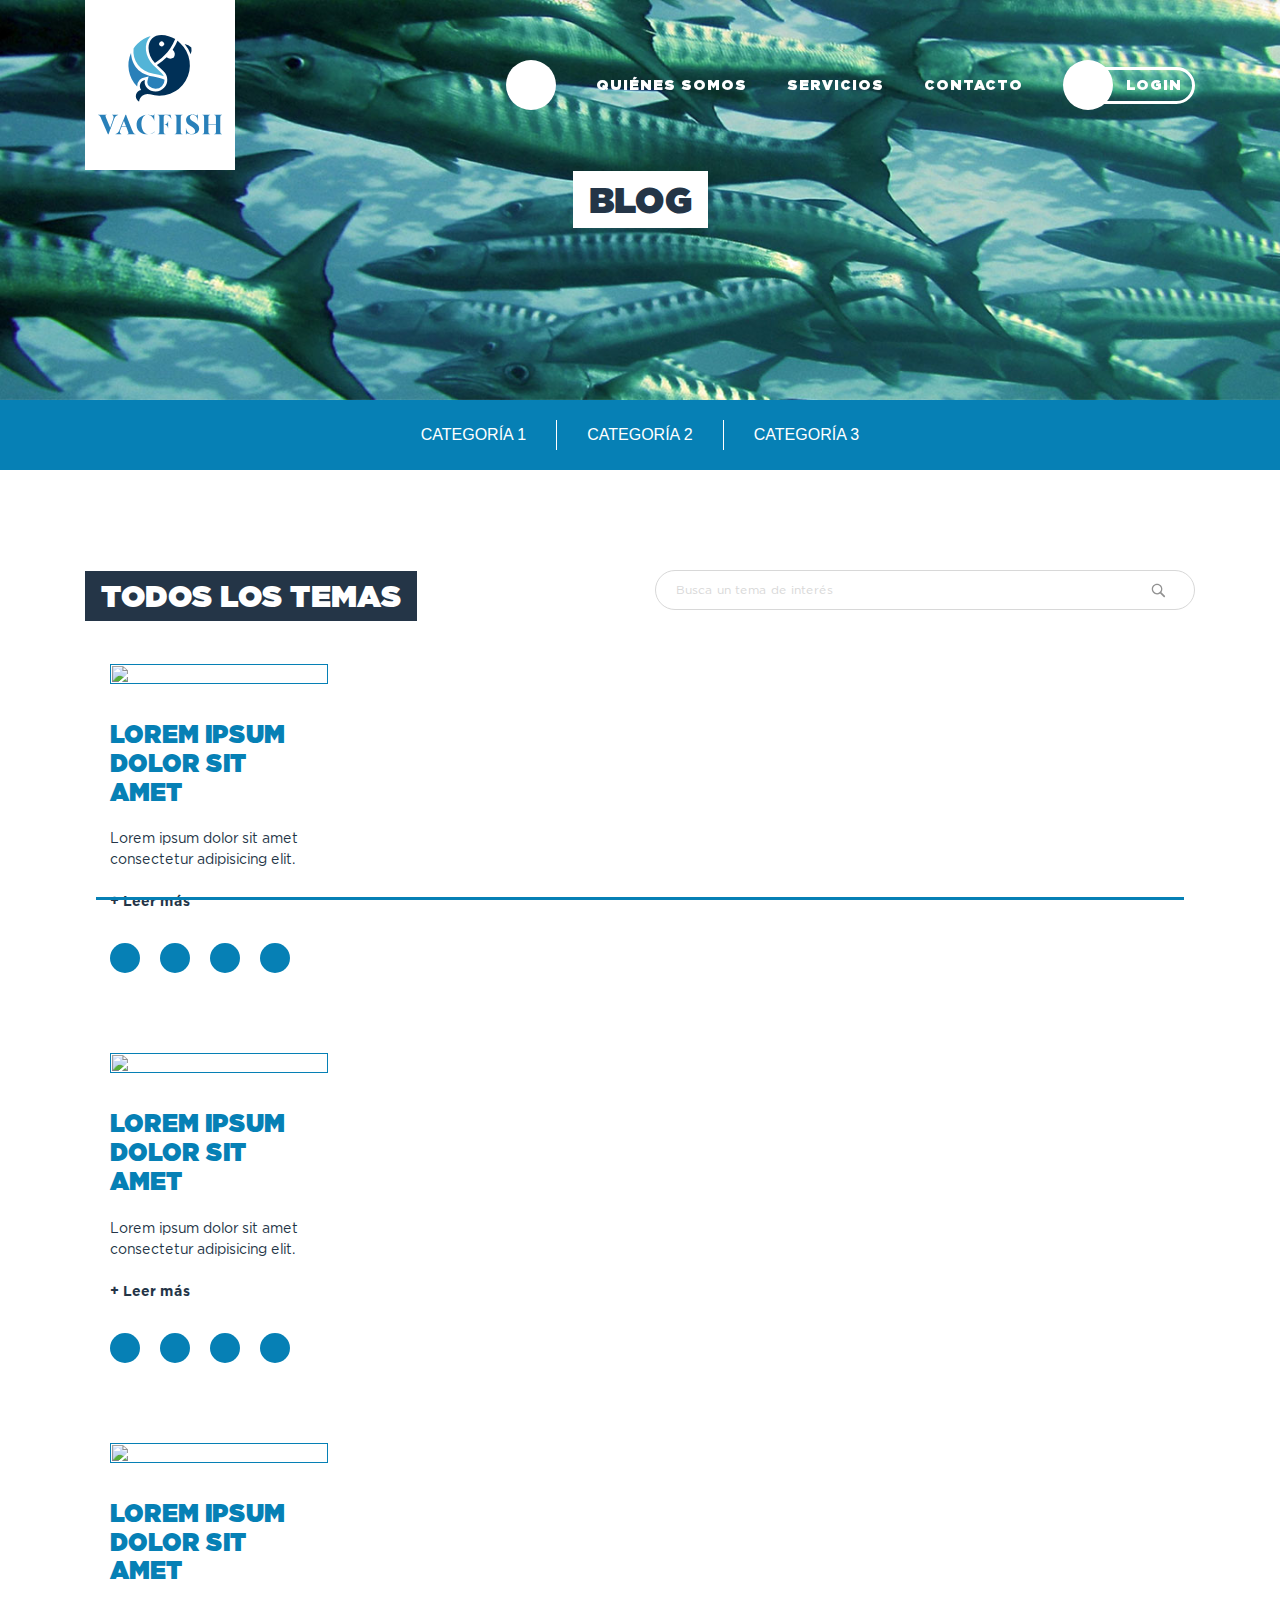
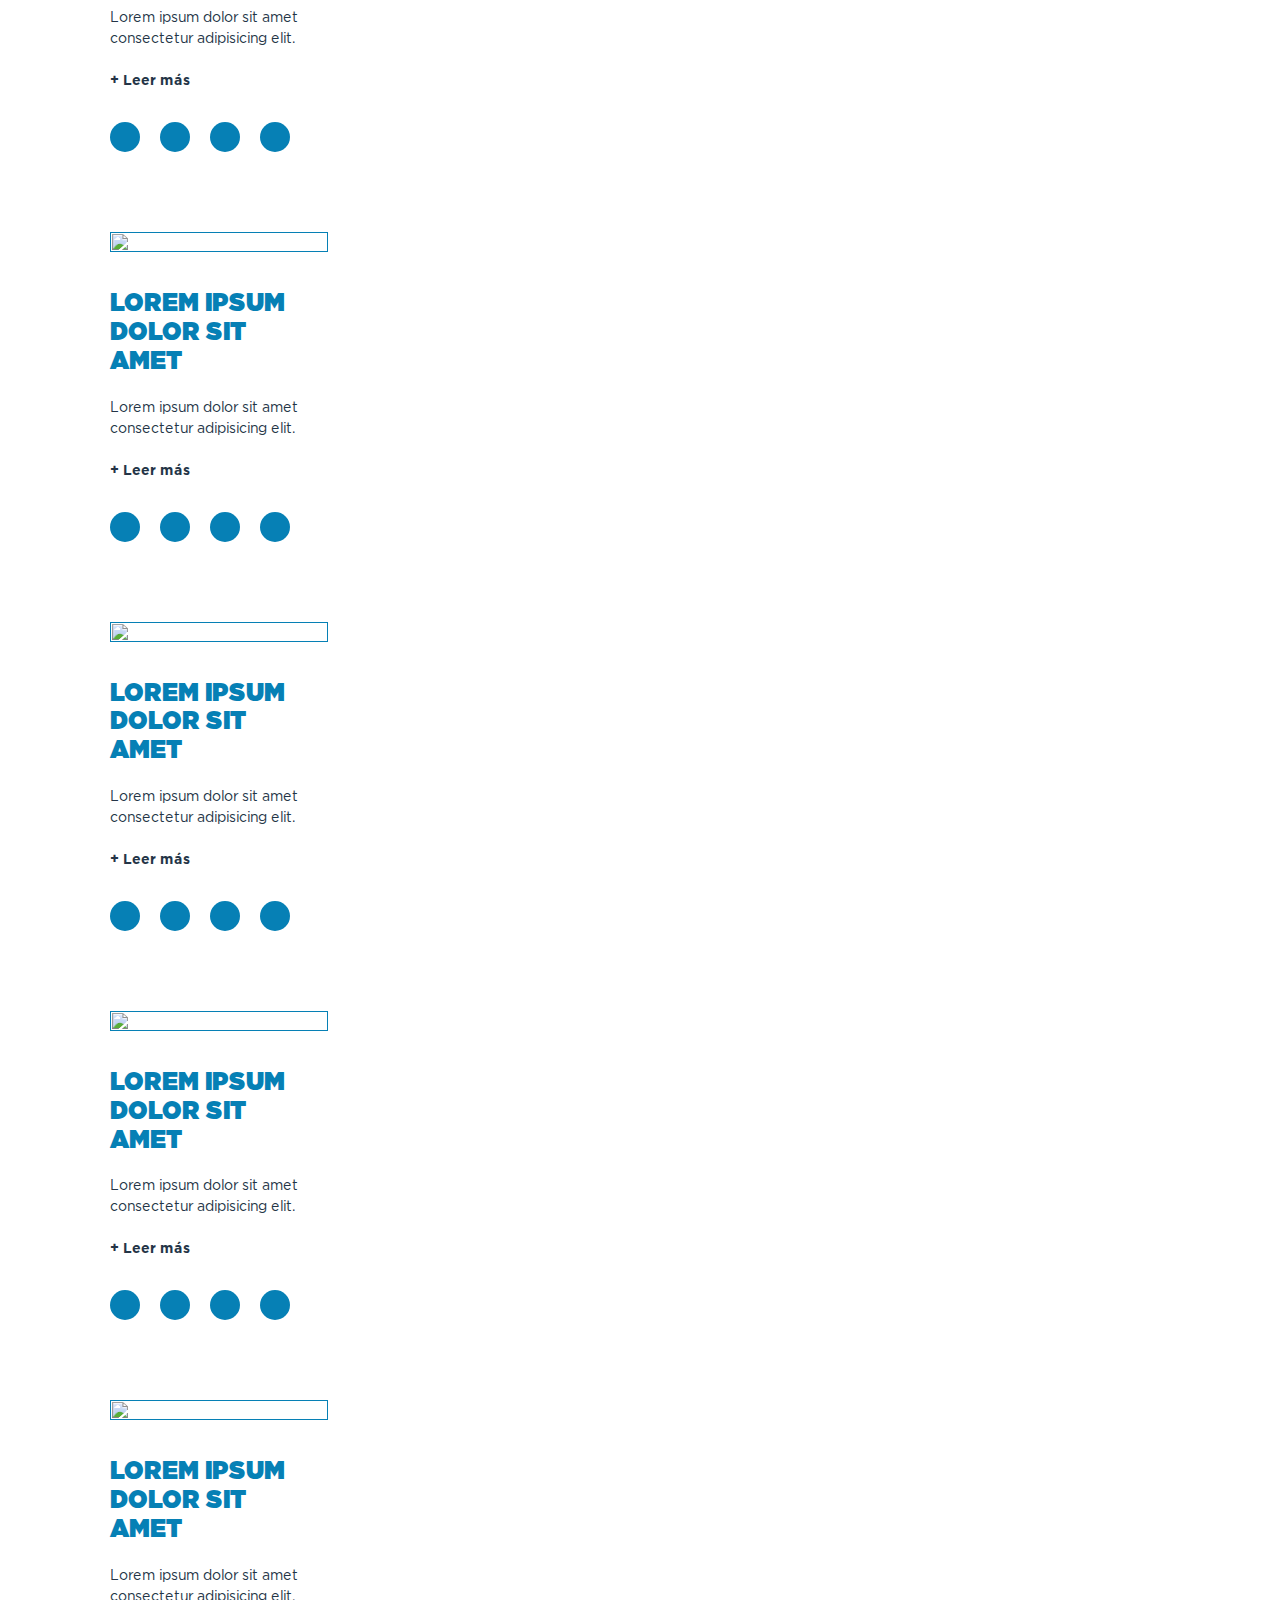
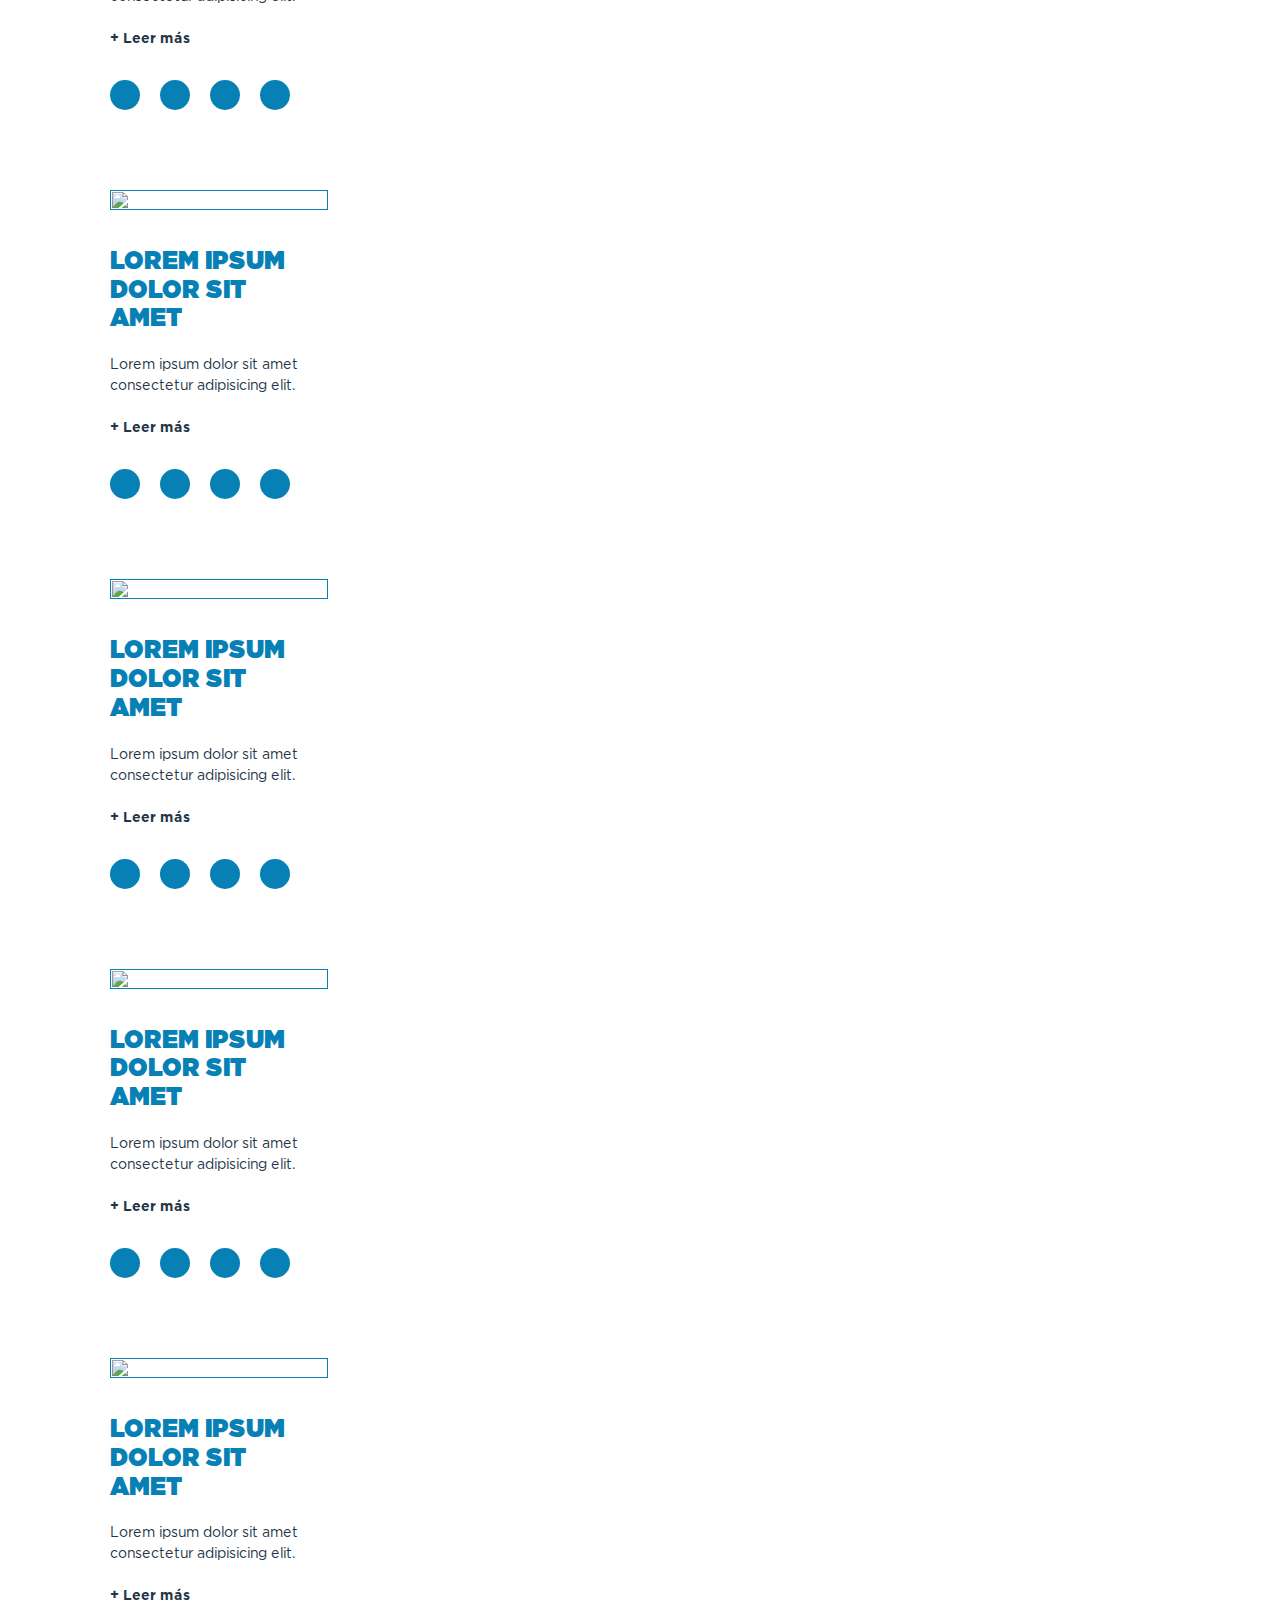
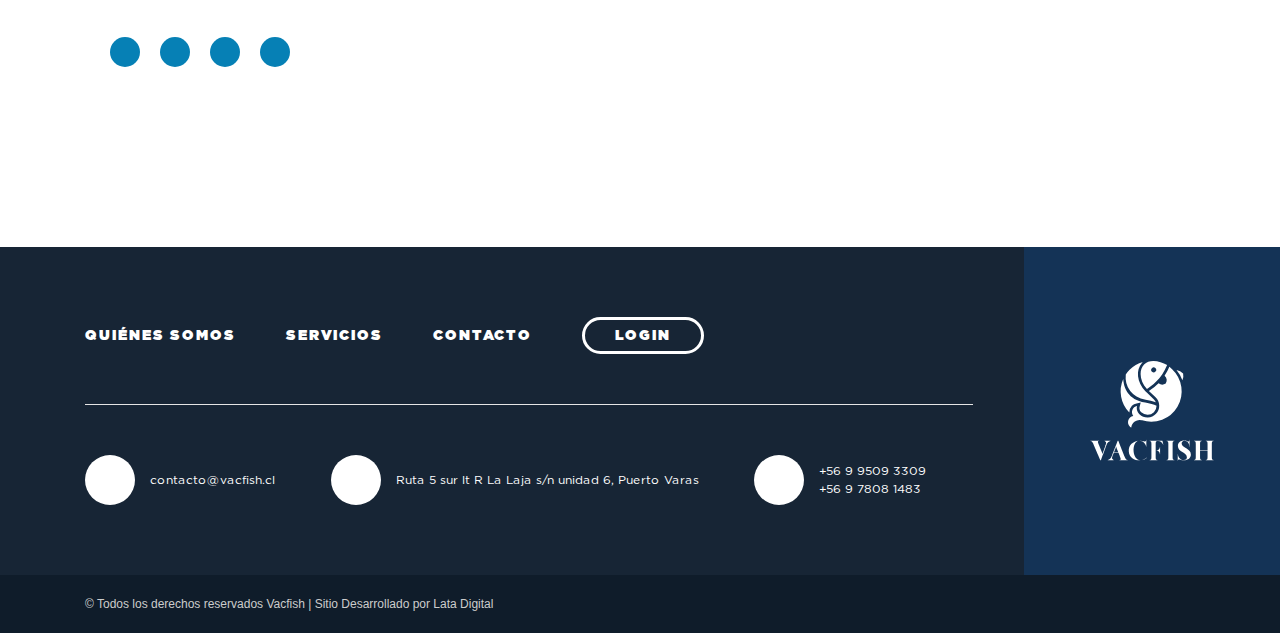
==== commit de0a1fcd: "modificaciones" ====
--- a/blog.html
+++ b/blog.html
@@ -390,9 +390,6 @@
 				<nav>
 					<ul>
 						<li>
-							<a href="index.html">Home</a>
-						</li>
-						<li>
 							<a href="quienes-somos.html">Quiénes somos</a>
 						</li>
 						<li>
@@ -422,7 +419,7 @@
 							<i class="fas fa-map-marker-alt"></i>
 						</div>
 						<div class="text">
-							<p>Av. Diego Portales 2200, Puerto Montt.</p>
+							<p>Ruta 5 sur lt R La Laja s/n unidad 6, Puerto Varas</p>
 						</div>
 					</div>
 					<div class="column">
@@ -430,8 +427,8 @@
 							<i class="fas fa-phone"></i>
 						</div>
 						<div class="text">
-							<p>Teléfono: <a href="tel:+652491546">(65) 249 1546</a></p>
-							<p>Teléfono urgencia: <a href="tel:+652491500">(65) 249 1500</a></p>
+							<a href="tel:+56995093309">+56 9 9509 3309</a>
+							<a href="tel:+56978081483">+56 9 7808 1483</a>
 						</div>
 					</div>
 				</div>
@@ -439,6 +436,11 @@
 			<a class="logo" href="">
 				<img src="assets/svg/logo.svg" alt="">
 			</a>
+			<div class="copyright">
+				<div class="container">
+					<p>© Todos los derechos reservados Vacfish | Sitio Desarrollado por <a href="https://latadigital.cl" target="_blank">Lata Digital</a></p>
+				</div>
+			</div>
 		</footer>
 		<link rel="stylesheet" href="assets/css/swiper.min.css">
 		<link rel="stylesheet" href="https://use.fontawesome.com/releases/v5.6.3/css/all.css" integrity="sha384-UHRtZLI+pbxtHCWp1t77Bi1L4ZtiqrqD80Kn4Z8NTSRyMA2Fd33n5dQ8lWUE00s/" crossorigin="anonymous">
--- a/assets/css/main.css
+++ b/assets/css/main.css
@@ -632,50 +632,65 @@
   box-shadow: 1rem 0px 0px #243547, -1rem 0px 0px #243547;
 }
 /* line 52, ../sass/components/_quienes-somos.scss */
+.infoUs h3 {
+  margin-bottom: 10px;
+  text-transform: uppercase;
+  font-family: "Gotham Ultra";
+  font-size: 20px;
+  color: #243547;
+}
+/* line 59, ../sass/components/_quienes-somos.scss */
 .infoUs p {
   margin-bottom: 20px;
   font-family: "Gotham Book";
   font-size: 14px;
   color: #243547;
 }
-/* line 57, ../sass/components/_quienes-somos.scss */
-.infoUs p:last-of-type {
-  margin-bottom: 0;
-}
-/* line 61, ../sass/components/_quienes-somos.scss */
+/* line 65, ../sass/components/_quienes-somos.scss */
+.infoUs ul {
+  padding-left: 16px;
+}
+/* line 67, ../sass/components/_quienes-somos.scss */
+.infoUs ul li {
+  list-style: disc;
+  font-family: "Gotham Book";
+  font-size: 14px;
+  color: #243547;
+}
+/* line 74, ../sass/components/_quienes-somos.scss */
 .infoUs img {
   width: 100%;
   height: 100%;
   object-fit: cover;
 }
 @media (max-width: 991px) {
-  /* line 67, ../sass/components/_quienes-somos.scss */
+  /* line 80, ../sass/components/_quienes-somos.scss */
   .infoUs h2 {
     margin-top: 50px;
   }
-  /* line 70, ../sass/components/_quienes-somos.scss */
+  /* line 83, ../sass/components/_quienes-somos.scss */
   .infoUs img {
     max-height: 300px;
   }
 }
 
-/* line 75, ../sass/components/_quienes-somos.scss */
+/* line 88, ../sass/components/_quienes-somos.scss */
 .fullGray {
   padding: 100px 0;
   background: #f9f9f9;
 }
-/* line 78, ../sass/components/_quienes-somos.scss */
+/* line 91, ../sass/components/_quienes-somos.scss */
 .fullGray .col {
   display: inline-flex;
   flex-flow: column wrap;
   padding: 0 50px;
 }
-/* line 82, ../sass/components/_quienes-somos.scss */
+/* line 95, ../sass/components/_quienes-somos.scss */
 .fullGray .col img {
   width: 80px;
   height: 100px;
 }
-/* line 86, ../sass/components/_quienes-somos.scss */
+/* line 99, ../sass/components/_quienes-somos.scss */
 .fullGray .col h2 {
   margin: 30px 0;
   text-transform: uppercase;
@@ -683,40 +698,40 @@
   font-size: 18px;
   color: #243547;
 }
-/* line 93, ../sass/components/_quienes-somos.scss */
+/* line 106, ../sass/components/_quienes-somos.scss */
 .fullGray .col p {
   font-family: "Gotham Book";
   font-size: 14px;
   color: #243547;
 }
 @media (max-width: 991px) {
-  /* line 100, ../sass/components/_quienes-somos.scss */
+  /* line 113, ../sass/components/_quienes-somos.scss */
   .fullGray .col {
     padding: 0;
   }
 }
 @media (max-width: 575px) {
-  /* line 105, ../sass/components/_quienes-somos.scss */
+  /* line 118, ../sass/components/_quienes-somos.scss */
   .fullGray [class*=col-xs]:nth-of-type(2) {
     margin: 50px 0;
   }
-  /* line 107, ../sass/components/_quienes-somos.scss */
+  /* line 120, ../sass/components/_quienes-somos.scss */
   .fullGray [class*=col-xs]:nth-of-type(2) .col {
     padding: 50px 0;
     border-top: 1px solid #d8d8d8;
     border-bottom: 1px solid #d8d8d8;
   }
-  /* line 111, ../sass/components/_quienes-somos.scss */
+  /* line 124, ../sass/components/_quienes-somos.scss */
   .fullGray [class*=col-xs]:nth-of-type(2) .col img {
     height: auto;
   }
 }
 
-/* line 118, ../sass/components/_quienes-somos.scss */
+/* line 131, ../sass/components/_quienes-somos.scss */
 .installations {
   padding: 100px 0;
 }
-/* line 120, ../sass/components/_quienes-somos.scss */
+/* line 133, ../sass/components/_quienes-somos.scss */
 .installations h2 {
   display: inline-block;
   margin-top: .3rem;
@@ -728,17 +743,17 @@
   font-size: 30px;
   color: #fff;
 }
-/* line 130, ../sass/components/_quienes-somos.scss */
+/* line 143, ../sass/components/_quienes-somos.scss */
 .installations h2 span {
   padding: .5rem 0;
   background: #243547;
   box-shadow: 1rem 0px 0px #243547, -1rem 0px 0px #243547;
 }
-/* line 136, ../sass/components/_quienes-somos.scss */
+/* line 149, ../sass/components/_quienes-somos.scss */
 .installations .swiper-button-prev {
   left: 50px;
 }
-/* line 139, ../sass/components/_quienes-somos.scss */
+/* line 152, ../sass/components/_quienes-somos.scss */
 .installations .swiper-button-next {
   right: 50px;
 }
@@ -929,31 +944,36 @@
   }
 }
 
-/* line 1, ../sass/components/_contacto.scss */
-.contactUs {
-  padding: 100px 0;
-  background: url("../images/bg-contacto.png");
-  background-position: left center;
-  background-repeat: no-repeat;
-  background-size: contain 100%;
-}
-/* line 7, ../sass/components/_contacto.scss */
+/* line 2, ../sass/components/_contacto.scss */
+.contactUs .imgBg {
+  width: 100%;
+  height: 100%;
+  position: absolute;
+  left: -57%;
+  object-fit: cover;
+}
+/* line 9, ../sass/components/_contacto.scss */
+.contactUs .container {
+  padding-top: 100px;
+  padding-bottom: 100px;
+}
+/* line 13, ../sass/components/_contacto.scss */
 .contactUs .contact {
   display: flex;
   flex-flow: column wrap;
 }
-/* line 10, ../sass/components/_contacto.scss */
+/* line 16, ../sass/components/_contacto.scss */
 .contactUs .contact .column {
   display: flex;
   flex-flow: row wrap;
   align-items: center;
 }
-/* line 14, ../sass/components/_contacto.scss */
+/* line 20, ../sass/components/_contacto.scss */
 .contactUs .contact .column .icon {
   width: 50px;
   margin-right: 20px;
 }
-/* line 17, ../sass/components/_contacto.scss */
+/* line 23, ../sass/components/_contacto.scss */
 .contactUs .contact .column .icon i {
   width: 50px;
   height: 50px;
@@ -965,22 +985,23 @@
   font-size: 24px;
   color: #000;
 }
-/* line 30, ../sass/components/_contacto.scss */
+/* line 36, ../sass/components/_contacto.scss */
 .contactUs .contact .column .text a,
 .contactUs .contact .column .text p {
+  display: block;
   font-family: "Gotham Book";
   font-size: 12px;
   color: #fff;
 }
-/* line 36, ../sass/components/_contacto.scss */
+/* line 43, ../sass/components/_contacto.scss */
 .contactUs .contact .column .text a:hover {
   color: #0680b5;
 }
-/* line 40, ../sass/components/_contacto.scss */
+/* line 47, ../sass/components/_contacto.scss */
 .contactUs .contact .column:nth-of-type(2) {
   margin: 100px 0;
 }
-/* line 45, ../sass/components/_contacto.scss */
+/* line 52, ../sass/components/_contacto.scss */
 .contactUs h2 {
   display: inline-block;
   margin-top: .5rem;
@@ -991,45 +1012,71 @@
   font-size: 30px;
   color: #fff;
 }
-/* line 54, ../sass/components/_contacto.scss */
+/* line 61, ../sass/components/_contacto.scss */
 .contactUs h2 span {
   padding: .5rem 0;
   background: #243547;
   box-shadow: 1rem 0px 0px #243547, -1rem 0px 0px #243547;
 }
-/* line 60, ../sass/components/_contacto.scss */
+/* line 67, ../sass/components/_contacto.scss */
 .contactUs p {
   margin-bottom: 20px;
   font-family: "Gotham Book";
   font-size: 14px;
   color: #243547;
 }
-/* line 65, ../sass/components/_contacto.scss */
+/* line 72, ../sass/components/_contacto.scss */
 .contactUs p:last-of-type {
   margin-bottom: 0;
 }
-/* line 69, ../sass/components/_contacto.scss */
+/* line 76, ../sass/components/_contacto.scss */
+.contactUs .screen-reader-response {
+  display: none;
+}
+/* line 79, ../sass/components/_contacto.scss */
+.contactUs .wpcf7-not-valid-tip {
+  font-family: "Gotham Book";
+  font-size: 12px;
+  color: #0680b5;
+}
+/* line 84, ../sass/components/_contacto.scss */
+.contactUs .wpcf7-validation-errors {
+  margin-top: 20px;
+  font-family: "Gotham Book";
+  font-size: 14px;
+  color: #0680b5;
+}
+/* line 90, ../sass/components/_contacto.scss */
 .contactUs form {
   display: flex;
   flex-flow: row wrap;
   justify-content: space-between;
   margin-top: 50px;
 }
-/* line 74, ../sass/components/_contacto.scss */
+/* line 95, ../sass/components/_contacto.scss */
 .contactUs form label {
   width: 100%;
-  padding-left: 20px;
+  margin-bottom: 0;
   text-transform: uppercase;
   font-family: "Gotham Ultra";
   font-size: 18px;
   color: #0680b5;
 }
-/* line 82, ../sass/components/_contacto.scss */
+/* line 103, ../sass/components/_contacto.scss */
+.contactUs form p {
+  width: 100%;
+}
+/* line 105, ../sass/components/_contacto.scss */
+.contactUs form p span {
+  width: 100%;
+  display: block;
+}
+/* line 110, ../sass/components/_contacto.scss */
 .contactUs form .colForm {
   width: 49%;
   margin-bottom: 50px;
 }
-/* line 85, ../sass/components/_contacto.scss */
+/* line 113, ../sass/components/_contacto.scss */
 .contactUs form .colForm input {
   width: 100%;
   padding: 10px 20px;
@@ -1040,17 +1087,16 @@
   font-size: 14px;
   color: #a2a2a2;
 }
-/* line 94, ../sass/components/_contacto.scss */
+/* line 122, ../sass/components/_contacto.scss */
 .contactUs form .colForm input::placeholder {
   font-family: "Gotham Book";
   font-size: 14px;
   color: #a2a2a2;
 }
-/* line 101, ../sass/components/_contacto.scss */
+/* line 129, ../sass/components/_contacto.scss */
 .contactUs form textarea {
   width: 100%;
   height: 100px;
-  margin-bottom: 50px;
   padding: 10px 20px;
   background: #f9f9f9;
   border: 0;
@@ -1060,14 +1106,38 @@
   font-size: 14px;
   color: #a2a2a2;
 }
-/* line 113, ../sass/components/_contacto.scss */
+/* line 140, ../sass/components/_contacto.scss */
 .contactUs form textarea::placeholder {
   font-family: "Gotham Book";
   font-size: 14px;
   color: #a2a2a2;
 }
-/* line 119, ../sass/components/_contacto.scss */
-.contactUs form button {
+/* line 146, ../sass/components/_contacto.scss */
+.contactUs form input[type=submit] {
+  display: table;
+  margin: 50px auto 0 auto;
+  padding: 10px 100px;
+  background: #fff;
+  border: 1px solid #0680b5;
+  border-radius: 20px;
+  text-align: center;
+  text-transform: uppercase;
+  font-family: "Gotham Ultra";
+  font-size: 14px;
+  color: #0680b5;
+  -webkit-appearance: none;
+  transition: .3s ease-in-out;
+}
+/* line 160, ../sass/components/_contacto.scss */
+.contactUs form input[type=submit]:hover {
+  background: #0680b5;
+  border: 1px solid #0680b5;
+  color: #fff;
+  transition: .3s ease-in;
+}
+/* line 168, ../sass/components/_contacto.scss */
+.contactUs .back {
+  display: table;
   margin: 0 auto;
   padding: 10px 100px;
   background: #fff;
@@ -1081,86 +1151,38 @@
   -webkit-appearance: none;
   transition: .3s ease-in-out;
 }
-/* line 132, ../sass/components/_contacto.scss */
-.contactUs form button:hover {
+/* line 182, ../sass/components/_contacto.scss */
+.contactUs .back:hover {
   background: #0680b5;
   border: 1px solid #0680b5;
   color: #fff;
   transition: .3s ease-in;
 }
-@media (max-width: 1600px) {
-  /* line 1, ../sass/components/_contacto.scss */
-  .contactUs {
-    background-position: -10% center;
-  }
-}
-@media (max-width: 1450px) {
-  /* line 1, ../sass/components/_contacto.scss */
-  .contactUs {
-    background-position: -20% center;
-  }
-}
-@media (max-width: 1350px) {
-  /* line 1, ../sass/components/_contacto.scss */
-  .contactUs {
-    background-position: -30% center;
-  }
-}
-@media (max-width: 1250px) {
-  /* line 1, ../sass/components/_contacto.scss */
-  .contactUs {
-    background-position: -40% center;
-  }
-}
-@media (max-width: 1200px) {
-  /* line 1, ../sass/components/_contacto.scss */
-  .contactUs {
-    background-position: -50% center;
-  }
-}
-@media (max-width: 1150px) {
-  /* line 1, ../sass/components/_contacto.scss */
-  .contactUs {
-    background-position: -60% center;
-  }
-}
-@media (max-width: 1100px) {
-  /* line 1, ../sass/components/_contacto.scss */
-  .contactUs {
-    background-position: -70% center;
-  }
-}
-@media (max-width: 1060px) {
-  /* line 1, ../sass/components/_contacto.scss */
-  .contactUs {
-    background-position: -100% center;
-  }
-}
 @media (max-width: 991px) {
-  /* line 1, ../sass/components/_contacto.scss */
-  .contactUs {
-    background: none;
-  }
-  /* line 166, ../sass/components/_contacto.scss */
+  /* line 190, ../sass/components/_contacto.scss */
+  .contactUs .imgBg {
+    display: none;
+  }
+  /* line 193, ../sass/components/_contacto.scss */
   .contactUs .img {
     margin-bottom: 50px;
   }
-  /* line 168, ../sass/components/_contacto.scss */
+  /* line 195, ../sass/components/_contacto.scss */
   .contactUs .img img {
     width: 100%;
     height: 100%;
     max-height: 300px;
     object-fit: cover;
   }
-  /* line 175, ../sass/components/_contacto.scss */
+  /* line 202, ../sass/components/_contacto.scss */
   .contactUs .contact {
     margin-bottom: 50px;
   }
-  /* line 178, ../sass/components/_contacto.scss */
+  /* line 205, ../sass/components/_contacto.scss */
   .contactUs .contact .column .icon {
     width: 30px;
   }
-  /* line 180, ../sass/components/_contacto.scss */
+  /* line 207, ../sass/components/_contacto.scss */
   .contactUs .contact .column .icon i {
     width: 30px;
     height: 30px;
@@ -1168,35 +1190,35 @@
     font-size: 16px;
     color: #fff;
   }
-  /* line 189, ../sass/components/_contacto.scss */
+  /* line 215, ../sass/components/_contacto.scss */
+  .contactUs .contact .column .text {
+    width: 80%;
+  }
+  /* line 217, ../sass/components/_contacto.scss */
   .contactUs .contact .column .text a,
   .contactUs .contact .column .text p {
     font-size: 12px;
     color: #243547;
   }
-  /* line 195, ../sass/components/_contacto.scss */
+  /* line 223, ../sass/components/_contacto.scss */
   .contactUs .contact .column:nth-of-type(2) {
     margin: 50px 0;
   }
-  /* line 202, ../sass/components/_contacto.scss */
-  .contactUs form .colForm label {
-    padding-left: 10px;
-  }
-  /* line 205, ../sass/components/_contacto.scss */
+  /* line 230, ../sass/components/_contacto.scss */
   .contactUs form .colForm input {
     padding: 10px;
     font-size: 12px;
   }
-  /* line 208, ../sass/components/_contacto.scss */
+  /* line 233, ../sass/components/_contacto.scss */
   .contactUs form .colForm input::placeholder {
     font-size: 12px;
   }
-  /* line 213, ../sass/components/_contacto.scss */
+  /* line 238, ../sass/components/_contacto.scss */
   .contactUs form textarea {
     padding: 10px;
     font-size: 12px;
   }
-  /* line 216, ../sass/components/_contacto.scss */
+  /* line 241, ../sass/components/_contacto.scss */
   .contactUs form textarea::placeholder {
     font-size: 12px;
   }
@@ -1501,14 +1523,37 @@
   padding: 100px 0;
 }
 /* line 3, ../sass/components/_single-blog.scss */
+.singleBlog .wp-block-embed__wrapper {
+  width: 100%;
+  height: 0;
+  margin: 30px 0;
+  padding-bottom: 56.25%;
+  position: relative;
+}
+/* line 9, ../sass/components/_single-blog.scss */
+.singleBlog .wp-block-embed__wrapper video, .singleBlog .wp-block-embed__wrapper embed, .singleBlog .wp-block-embed__wrapper iframe, .singleBlog .wp-block-embed__wrapper object {
+  width: 100%;
+  height: 100%;
+  position: absolute;
+  top: 0;
+  left: 0;
+}
+/* line 17, ../sass/components/_single-blog.scss */
+.singleBlog figure {
+  margin: 30px 0;
+}
+/* line 19, ../sass/components/_single-blog.scss */
+.singleBlog figure img {
+  margin: 0;
+}
+/* line 23, ../sass/components/_single-blog.scss */
 .singleBlog img {
   width: 100%;
   height: 100%;
-  max-height: 500px;
-  margin-bottom: 50px;
+  margin: 30px 0;
   object-fit: cover;
 }
-/* line 10, ../sass/components/_single-blog.scss */
+/* line 29, ../sass/components/_single-blog.scss */
 .singleBlog h1 {
   margin-bottom: 30px;
   text-transform: uppercase;
@@ -1516,18 +1561,30 @@
   font-size: 30px;
   color: #0680b5;
 }
-/* line 17, ../sass/components/_single-blog.scss */
+/* line 36, ../sass/components/_single-blog.scss */
 .singleBlog p {
   margin-bottom: 20px;
   font-family: "Gotham Book";
   font-size: 14px;
   color: #243547;
 }
-/* line 22, ../sass/components/_single-blog.scss */
+/* line 41, ../sass/components/_single-blog.scss */
+.singleBlog p strong {
+  font-family: "Gotham Ultra";
+}
+/* line 44, ../sass/components/_single-blog.scss */
+.singleBlog p a {
+  color: #243547;
+}
+/* line 46, ../sass/components/_single-blog.scss */
+.singleBlog p a:hover {
+  color: #0680b5;
+}
+/* line 50, ../sass/components/_single-blog.scss */
 .singleBlog p:last-of-type {
   margin-bottom: 0;
 }
-/* line 26, ../sass/components/_single-blog.scss */
+/* line 54, ../sass/components/_single-blog.scss */
 .singleBlog blockquote {
   width: 80%;
   display: block;
@@ -1540,12 +1597,6 @@
   font-style: italic;
   color: #0680b5;
 }
-@media (max-width: 991px) {
-  /* line 39, ../sass/components/_single-blog.scss */
-  .singleBlog img {
-    max-height: 300px;
-  }
-}
 
 /* line 2, ../sass/components/_aside.scss */
 aside input[type=search] {
@@ -1660,6 +1711,40 @@
   }
 }
 
+/* line 1, ../sass/components/_404.scss */
+.error404 {
+  height: 80vh;
+  display: flex;
+  flex-flow: column wrap;
+  align-items: center;
+  justify-content: center;
+}
+/* line 7, ../sass/components/_404.scss */
+.error404 h1 {
+  display: block;
+  margin: 0 auto;
+  z-index: 888;
+  text-align: center;
+  text-transform: uppercase;
+  font-family: "Gotham Ultra";
+  font-size: 36px;
+  color: #fff;
+}
+/* line 16, ../sass/components/_404.scss */
+.error404 h1 span {
+  display: table;
+  margin: 0 auto 50px auto;
+  padding: .5rem 0;
+  background: #243547;
+  box-shadow: 1rem 0px 0px #243547, -1rem 0px 0px #243547;
+}
+/* line 24, ../sass/components/_404.scss */
+.error404 p {
+  font-family: "Gotham Book";
+  font-size: 18px;
+  color: #243547;
+}
+
 /* line 1, ../sass/components/_footer.scss */
 footer {
   display: flex;
@@ -1761,19 +1846,20 @@
 /* line 90, ../sass/components/_footer.scss */
 footer .contact .column .text a,
 footer .contact .column .text p {
+  display: block;
   font-family: "Gotham Book";
   font-size: 12px;
   color: #fff;
 }
-/* line 96, ../sass/components/_footer.scss */
+/* line 97, ../sass/components/_footer.scss */
 footer .contact .column .text a:hover {
   color: #0680b5;
 }
-/* line 100, ../sass/components/_footer.scss */
+/* line 101, ../sass/components/_footer.scss */
 footer .contact .column:nth-of-type(2) {
   margin: 0 5%;
 }
-/* line 105, ../sass/components/_footer.scss */
+/* line 106, ../sass/components/_footer.scss */
 footer .logo {
   width: 20vw;
   height: 100%;
@@ -1785,76 +1871,99 @@
   right: 0;
   background: #143356;
 }
-/* line 115, ../sass/components/_footer.scss */
+/* line 116, ../sass/components/_footer.scss */
 footer .logo img {
   height: 100px;
   filter: brightness(0) invert(1);
 }
+/* line 121, ../sass/components/_footer.scss */
+footer .copyright {
+  width: 100%;
+  padding: 20px;
+  position: absolute;
+  right: 0;
+  bottom: -58px;
+  left: 0;
+  background: #0f1c2a;
+}
+/* line 129, ../sass/components/_footer.scss */
+footer .copyright p {
+  font-size: 12px;
+  color: #ccc;
+}
+/* line 132, ../sass/components/_footer.scss */
+footer .copyright p a {
+  color: #ccc;
+}
+/* line 134, ../sass/components/_footer.scss */
+footer .copyright p a:hover {
+  color: #0680b5;
+}
 @media (max-width: 1199px) {
-  /* line 123, ../sass/components/_footer.scss */
+  /* line 143, ../sass/components/_footer.scss */
   footer .contact .column .icon {
     width: 30px;
     margin-right: 10px;
   }
-  /* line 126, ../sass/components/_footer.scss */
+  /* line 146, ../sass/components/_footer.scss */
   footer .contact .column .icon i {
     width: 30px;
     height: 30px;
     font-size: 16px;
   }
-  /* line 134, ../sass/components/_footer.scss */
+  /* line 154, ../sass/components/_footer.scss */
   footer .logo {
     width: 17vw;
   }
-  /* line 136, ../sass/components/_footer.scss */
+  /* line 156, ../sass/components/_footer.scss */
   footer .logo img {
     height: 70px;
   }
 }
 @media (max-width: 991px) {
-  /* line 144, ../sass/components/_footer.scss */
+  /* line 164, ../sass/components/_footer.scss */
   footer nav ul li {
     margin-right: 30px;
   }
-  /* line 146, ../sass/components/_footer.scss */
+  /* line 166, ../sass/components/_footer.scss */
   footer nav ul li a {
     font-size: 12px;
   }
-  /* line 152, ../sass/components/_footer.scss */
+  /* line 172, ../sass/components/_footer.scss */
   footer hr {
     margin: 30px 0;
   }
-  /* line 155, ../sass/components/_footer.scss */
+  /* line 175, ../sass/components/_footer.scss */
   footer .contact {
     flex-flow: column wrap;
   }
-  /* line 157, ../sass/components/_footer.scss */
+  /* line 177, ../sass/components/_footer.scss */
   footer .contact .column {
     width: 100%;
   }
-  /* line 159, ../sass/components/_footer.scss */
+  /* line 179, ../sass/components/_footer.scss */
   footer .contact .column:nth-of-type(2) {
     margin: 30px 0;
   }
-  /* line 164, ../sass/components/_footer.scss */
+  /* line 184, ../sass/components/_footer.scss */
   footer .logo {
     width: 20vw;
   }
 }
 @media (max-width: 767px) {
-  /* line 171, ../sass/components/_footer.scss */
+  /* line 191, ../sass/components/_footer.scss */
   footer nav ul li {
     margin-right: 10px;
   }
-  /* line 174, ../sass/components/_footer.scss */
+  /* line 194, ../sass/components/_footer.scss */
   footer nav ul li a span {
     padding: 5px 15px;
   }
-  /* line 181, ../sass/components/_footer.scss */
+  /* line 201, ../sass/components/_footer.scss */
   footer .logo {
     width: 17vw;
   }
-  /* line 183, ../sass/components/_footer.scss */
+  /* line 203, ../sass/components/_footer.scss */
   footer .logo img {
     height: 50px;
   }
@@ -1864,37 +1973,37 @@
   footer {
     padding: 50px 0 150px 0;
   }
-  /* line 191, ../sass/components/_footer.scss */
+  /* line 211, ../sass/components/_footer.scss */
   footer nav ul {
     flex-flow: column wrap;
   }
-  /* line 193, ../sass/components/_footer.scss */
+  /* line 213, ../sass/components/_footer.scss */
   footer nav ul li {
     margin-right: 0;
     margin-bottom: 15px;
   }
-  /* line 199, ../sass/components/_footer.scss */
+  /* line 219, ../sass/components/_footer.scss */
   footer hr {
     width: 100%;
   }
-  /* line 203, ../sass/components/_footer.scss */
+  /* line 223, ../sass/components/_footer.scss */
   footer .contact .column {
     flex-flow: column wrap;
   }
-  /* line 205, ../sass/components/_footer.scss */
+  /* line 225, ../sass/components/_footer.scss */
   footer .contact .column .icon {
     margin-right: 0;
     margin-bottom: 10px;
   }
-  /* line 209, ../sass/components/_footer.scss */
+  /* line 229, ../sass/components/_footer.scss */
   footer .contact .column .text {
     text-align: center;
   }
-  /* line 212, ../sass/components/_footer.scss */
+  /* line 232, ../sass/components/_footer.scss */
   footer .contact .column:nth-of-type(2) {
     margin: 15px 0;
   }
-  /* line 217, ../sass/components/_footer.scss */
+  /* line 237, ../sass/components/_footer.scss */
   footer .logo {
     width: 100%;
     height: auto;
@@ -1903,24 +2012,32 @@
     bottom: 0;
     left: 0;
   }
+  /* line 245, ../sass/components/_footer.scss */
+  footer .copyright {
+    bottom: -76px;
+  }
+  /* line 247, ../sass/components/_footer.scss */
+  footer .copyright p {
+    font-size: 12px;
+  }
 }
 
 /*DEFAULT*/
-/* line 15, ../sass/main.scss */
+/* line 16, ../sass/main.scss */
 * {
   margin: 0;
   padding: 0;
   box-sizing: border-box;
 }
 
-/* line 20, ../sass/main.scss */
+/* line 21, ../sass/main.scss */
 *:focus {
   border: none;
   box-shadow: none;
   outline: none !important;
 }
 
-/* line 25, ../sass/main.scss */
+/* line 26, ../sass/main.scss */
 html,
 body {
   width: 100%;
@@ -1928,7 +2045,7 @@
   background: #fff;
 }
 
-/* line 31, ../sass/main.scss */
+/* line 32, ../sass/main.scss */
 h1,
 h2,
 h3,
@@ -1939,35 +2056,35 @@
   margin: 0;
 }
 
-/* line 40, ../sass/main.scss */
+/* line 41, ../sass/main.scss */
 a {
   text-decoration: none;
   transition: .3s ease-in-out;
 }
-/* line 43, ../sass/main.scss */
+/* line 44, ../sass/main.scss */
 a:hover {
   text-decoration: none;
   cursor: pointer;
   transition: .3s ease-in;
 }
 
-/* line 49, ../sass/main.scss */
+/* line 50, ../sass/main.scss */
 ul {
   margin: 0;
   padding: 0;
 }
-/* line 52, ../sass/main.scss */
+/* line 53, ../sass/main.scss */
 ul li {
   list-style: none;
 }
 
-/* line 56, ../sass/main.scss */
+/* line 57, ../sass/main.scss */
 button {
   border: none;
   -webkit-appearance: none;
 }
 
-/* line 60, ../sass/main.scss */
+/* line 61, ../sass/main.scss */
 img {
   width: 100%;
 }
